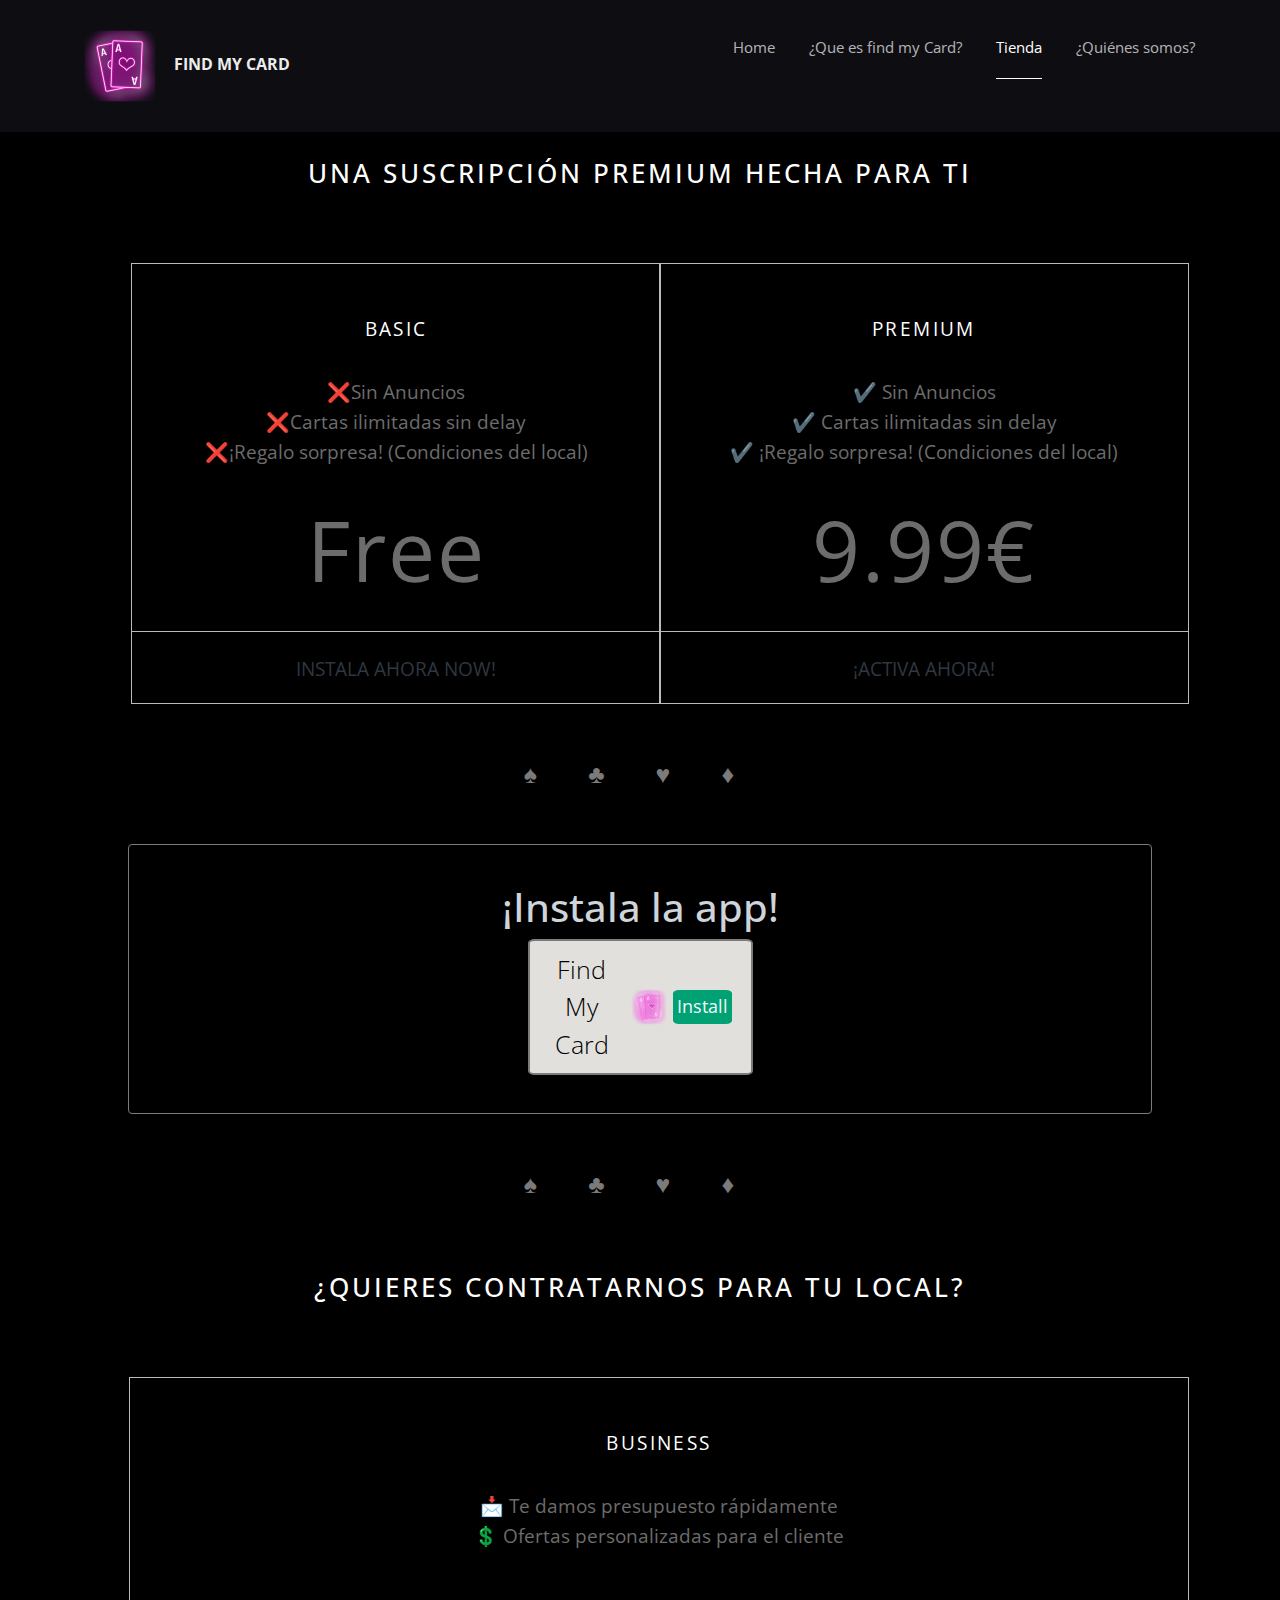
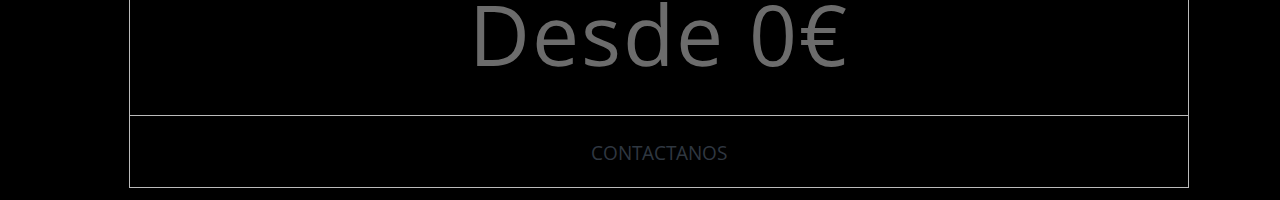
==== precio.html @ 6be1ff59 "second commit" ====
<!doctype html>
<html lang="en">
  <head>
    <!-- Required meta tags -->
    <meta charset="utf-8">
    <meta name="viewport" content="width=device-width, initial-scale=1, shrink-to-fit=no">
    
    <link href="https://fonts.googleapis.com/css?family=Open+Sans:300,400,700" rel="stylesheet">

    <link rel="stylesheet" href="fonts/icomoon/style.css">

    <link rel="stylesheet" href="css/owl.carousel.min.css">

    <!-- Bootstrap CSS -->
    <link rel="stylesheet" href="css/bootstrap.min.css">
    
    <!-- Style -->
    <link rel="stylesheet" href="css/style.css">
    <link rel="stylesheet" href="css/precio.css">   

    <title>Website Menu #2</title>
  </head>
  <body>
    <div class="site-mobile-menu site-navbar-target">
        <div class="site-mobile-menu-header">
          <div class="site-mobile-menu-close mt-3">
            <span class="icon-close2 js-menu-toggle"></span>
          </div>
        </div>
        <div class="site-mobile-menu-body"></div>
      </div>
      <header class="site-navbar site-navbar-target" role="banner">

        <div class="container">
          <div class="row">

            <div class="" style="padding: 0%;max-width: 41%; width: 40%;">
              <div class="site-logo">
                
                <a href="index.html" ><img src="images/logo.png" alt="Image" class="logo"></a>
                <p class="font-weight-bold Tit">FIND MY CARD</p>
              </div>
            </div>

            
              

              <span class="d-inline-block d-lg-none"><a href="#" class="text-primary site-menu-toggle js-menu-toggle py-5"><span class="icon-menu h3 text-white"></span></a></span>

              <nav class="site-navigation text-right ml-auto d-none d-lg-block" role="navigation">
                <ul class="site-menu main-menu js-clone-nav ml-auto ">
                  <li><a href="index.html" class="nav-link">Home</a></li>
                  <li><a href="index.html#desc" class="nav-link">¿Que es find my Card?</a></li>
                  <li class="active"><a href="#" class="nav-link">Tienda</a></li>
                  <li><a href="whoarewe.html" class="nav-link">¿Quiénes somos?</a></li>
                </ul>
              </nav>

            
          </div>
        </div>

      </header>
      
      <section class="purchase" id="buy-now">
        <h1 style="margin-top: 5%; color: #ffffff;">Una suscripción premium hecha para ti</h1>
        <div class="container">
            
                    <ul>
                      <li class="fondito">
                        <a href="https://play.google.com/store/apps/details?id=com.tinder&hl=es_PR&gl=US" >
                            <strong>Basic</strong>
                            <span class="purchase-description">❌Sin Anuncios</span> 
                            <span class="purchase-description">❌Cartas ilimitadas sin delay</span> 
                            <span class="purchase-description">❌¡Regalo sorpresa! (Condiciones del local)</span>
                            <big class="purchase-price">Free</big>
                            <span class="purchase-button">Instala ahora NOW! </span>
                        </a>
                    </li>
                      <li class="fondito">
                        <a href="">
                            <strong>Premium</strong>
                            <span class="purchase-description"> ✔️ Sin Anuncios</span> 
                            <span class="purchase-description">✔️ Cartas ilimitadas sin delay</span> 
                            <span class="purchase-description">✔️ ¡Regalo sorpresa! (Condiciones del local)</span>
                            <big class="purchase-price">9.99€</big>
                            <span class="purchase-button"> ¡Activa ahora!</span>
                        </a>
                    </li>          
                        </ul>
        </div>
    </section>
    <p class="centrarIcons">
      ♠  ♣  ♥  ♦ 
    </p>
    <div class="centrar card">
      <h1 class="titulos">¡Instala la app!</h1>
      <div class="androidlink">
        <p style="color: black;">
         Find My Card</p> 
         <img src="images/logo.png" class="logoandroid" alt="hola">
         <div class="installbutton">
            <a href="https://play.google.com/store/apps/details?id=com.tinder&hl=es_PR&gl=US">Install</a>
         </div>
    </div>
    </div>
    <p class="centrarIcons">
      ♠  ♣  ♥  ♦ 
    </p>

    <section class="purchase" id="local" style="padding-top: 0%;">
      <h1 style="margin-top: 5%; color: #ffffff;">¿Quieres contratarnos para tu local?</h1>
      <div class="container">
          
                  <ul>
                    <li class="fondito">
                      <a href="mailto:findmycard@gmail.com" >
                          <strong>Business</strong>
                          <span class="purchase-description">📩 Te damos presupuesto rápidamente</span> 
                          <span class="purchase-description">💲 Ofertas personalizadas para el cliente</span> 
                          <big class="purchase-price">Desde 0€</big>
                          <span class="purchase-button">Contactanos </span>
                      </a>
                  </li>      
                      </ul>
      </div>
  </section>
  

  
    
    

    <script src="js/jquery-3.3.1.min.js"></script>
    <script src="js/popper.min.js"></script>
    <script src="js/bootstrap.min.js"></script>
    <script src="js/jquery.sticky.js"></script>
    <script src="js/main.js"></script>
  </body>
</html>
---- fonts/icomoon/style.css ----
@font-face {
  font-family: 'icomoon';
  src:  url('fonts/icomoon.eot?10si43');
  src:  url('fonts/icomoon.eot?10si43#iefix') format('embedded-opentype'),
    url('fonts/icomoon.ttf?10si43') format('truetype'),
    url('fonts/icomoon.woff?10si43') format('woff'),
    url('fonts/icomoon.svg?10si43#icomoon') format('svg');
  font-weight: normal;
  font-style: normal;
}

[class^="icon-"], [class*=" icon-"] {
  /* use !important to prevent issues with browser extensions that change fonts */
  font-family: 'icomoon' !important;
  speak: none;
  font-style: normal;
  font-weight: normal;
  font-variant: normal;
  text-transform: none;
  line-height: 1;

  /* Better Font Rendering =========== */
  -webkit-font-smoothing: antialiased;
  -moz-osx-font-smoothing: grayscale;
}

.icon-asterisk:before {
  content: "\f069";
}
.icon-plus:before {
  content: "\f067";
}
.icon-question:before {
  content: "\f128";
}
.icon-minus:before {
  content: "\f068";
}
.icon-glass:before {
  content: "\f000";
}
.icon-music:before {
  content: "\f001";
}
.icon-search:before {
  content: "\f002";
}
.icon-envelope-o:before {
  content: "\f003";
}
.icon-heart:before {
  content: "\f004";
}
.icon-star:before {
  content: "\f005";
}
.icon-star-o:before {
  content: "\f006";
}
.icon-user:before {
  content: "\f007";
}
.icon-film:before {
  content: "\f008";
}
.icon-th-large:before {
  content: "\f009";
}
.icon-th:before {
  content: "\f00a";
}
.icon-th-list:before {
  content: "\f00b";
}
.icon-check:before {
  content: "\f00c";
}
.icon-close:before {
  content: "\f00d";
}
.icon-remove:before {
  content: "\f00d";
}
.icon-times:before {
  content: "\f00d";
}
.icon-search-plus:before {
  content: "\f00e";
}
.icon-search-minus:before {
  content: "\f010";
}
.icon-power-off:before {
  content: "\f011";
}
.icon-signal:before {
  content: "\f012";
}
.icon-cog:before {
  content: "\f013";
}
.icon-gear:before {
  content: "\f013";
}
.icon-trash-o:before {
  content: "\f014";
}
.icon-home:before {
  content: "\f015";
}
.icon-file-o:before {
  content: "\f016";
}
.icon-clock-o:before {
  content: "\f017";
}
.icon-road:before {
  content: "\f018";
}
.icon-download:before {
  content: "\f019";
}
.icon-arrow-circle-o-down:before {
  content: "\f01a";
}
.icon-arrow-circle-o-up:before {
  content: "\f01b";
}
.icon-inbox:before {
  content: "\f01c";
}
.icon-play-circle-o:before {
  content: "\f01d";
}
.icon-repeat:before {
  content: "\f01e";
}
.icon-rotate-right:before {
  content: "\f01e";
}
.icon-refresh:before {
  content: "\f021";
}
.icon-list-alt:before {
  content: "\f022";
}
.icon-lock:before {
  content: "\f023";
}
.icon-flag:before {
  content: "\f024";
}
.icon-headphones:before {
  content: "\f025";
}
.icon-volume-off:before {
  content: "\f026";
}
.icon-volume-down:before {
  content: "\f027";
}
.icon-volume-up:before {
  content: "\f028";
}
.icon-qrcode:before {
  content: "\f029";
}
.icon-barcode:before {
  content: "\f02a";
}
.icon-tag:before {
  content: "\f02b";
}
.icon-tags:before {
  content: "\f02c";
}
.icon-book:before {
  content: "\f02d";
}
.icon-bookmark:before {
  content: "\f02e";
}
.icon-print:before {
  content: "\f02f";
}
.icon-camera:before {
  content: "\f030";
}
.icon-font:before {
  content: "\f031";
}
.icon-bold:before {
  content: "\f032";
}
.icon-italic:before {
  content: "\f033";
}
.icon-text-height:before {
  content: "\f034";
}
.icon-text-width:before {
  content: "\f035";
}
.icon-align-left:before {
  content: "\f036";
}
.icon-align-center:before {
  content: "\f037";
}
.icon-align-right:before {
  content: "\f038";
}
.icon-align-justify:before {
  content: "\f039";
}
.icon-list:before {
  content: "\f03a";
}
.icon-dedent:before {
  content: "\f03b";
}
.icon-outdent:before {
  content: "\f03b";
}
.icon-indent:before {
  content: "\f03c";
}
.icon-video-camera:before {
  content: "\f03d";
}
.icon-image:before {
  content: "\f03e";
}
.icon-photo:before {
  content: "\f03e";
}
.icon-picture-o:before {
  content: "\f03e";
}
.icon-pencil:before {
  content: "\f040";
}
.icon-map-marker:before {
  content: "\f041";
}
.icon-adjust:before {
  content: "\f042";
}
.icon-tint:before {
  content: "\f043";
}
.icon-edit:before {
  content: "\f044";
}
.icon-pencil-square-o:before {
  content: "\f044";
}
.icon-share-square-o:before {
  content: "\f045";
}
.icon-check-square-o:before {
  content: "\f046";
}
.icon-arrows:before {
  content: "\f047";
}
.icon-step-backward:before {
  content: "\f048";
}
.icon-fast-backward:before {
  content: "\f049";
}
.icon-backward:before {
  content: "\f04a";
}
.icon-play:before {
  content: "\f04b";
}
.icon-pause:before {
  content: "\f04c";
}
.icon-stop:before {
  content: "\f04d";
}
.icon-forward:before {
  content: "\f04e";
}
.icon-fast-forward:before {
  content: "\f050";
}
.icon-step-forward:before {
  content: "\f051";
}
.icon-eject:before {
  content: "\f052";
}
.icon-chevron-left:before {
  content: "\f053";
}
.icon-chevron-right:before {
  content: "\f054";
}
.icon-plus-circle:before {
  content: "\f055";
}
.icon-minus-circle:before {
  content: "\f056";
}
.icon-times-circle:before {
  content: "\f057";
}
.icon-check-circle:before {
  content: "\f058";
}
.icon-question-circle:before {
  content: "\f059";
}
.icon-info-circle:before {
  content: "\f05a";
}
.icon-crosshairs:before {
  content: "\f05b";
}
.icon-times-circle-o:before {
  content: "\f05c";
}
.icon-check-circle-o:before {
  content: "\f05d";
}
.icon-ban:before {
  content: "\f05e";
}
.icon-arrow-left:before {
  content: "\f060";
}
.icon-arrow-right:before {
  content: "\f061";
}
.icon-arrow-up:before {
  content: "\f062";
}
.icon-arrow-down:before {
  content: "\f063";
}
.icon-mail-forward:before {
  content: "\f064";
}
.icon-share:before {
  content: "\f064";
}
.icon-expand:before {
  content: "\f065";
}
.icon-compress:before {
  content: "\f066";
}
.icon-exclamation-circle:before {
  content: "\f06a";
}
.icon-gift:before {
  content: "\f06b";
}
.icon-leaf:before {
  content: "\f06c";
}
.icon-fire:before {
  content: "\f06d";
}
.icon-eye:before {
  content: "\f06e";
}
.icon-eye-slash:before {
  content: "\f070";
}
.icon-exclamation-triangle:before {
  content: "\f071";
}
.icon-warning:before {
  content: "\f071";
}
.icon-plane:before {
  content: "\f072";
}
.icon-calendar:before {
  content: "\f073";
}
.icon-random:before {
  content: "\f074";
}
.icon-comment:before {
  content: "\f075";
}
.icon-magnet:before {
  content: "\f076";
}
.icon-chevron-up:before {
  content: "\f077";
}
.icon-chevron-down:before {
  content: "\f078";
}
.icon-retweet:before {
  content: "\f079";
}
.icon-shopping-cart:before {
  content: "\f07a";
}
.icon-folder:before {
  content: "\f07b";
}
.icon-folder-open:before {
  content: "\f07c";
}
.icon-arrows-v:before {
  content: "\f07d";
}
.icon-arrows-h:before {
  content: "\f07e";
}
.icon-bar-chart:before {
  content: "\f080";
}
.icon-bar-chart-o:before {
  content: "\f080";
}
.icon-twitter-square:before {
  content: "\f081";
}
.icon-facebook-square:before {
  content: "\f082";
}
.icon-camera-retro:before {
  content: "\f083";
}
.icon-key:before {
  content: "\f084";
}
.icon-cogs:before {
  content: "\f085";
}
.icon-gears:before {
  content: "\f085";
}
.icon-comments:before {
  content: "\f086";
}
.icon-thumbs-o-up:before {
  content: "\f087";
}
.icon-thumbs-o-down:before {
  content: "\f088";
}
.icon-star-half:before {
  content: "\f089";
}
.icon-heart-o:before {
  content: "\f08a";
}
.icon-sign-out:before {
  content: "\f08b";
}
.icon-linkedin-square:before {
  content: "\f08c";
}
.icon-thumb-tack:before {
  content: "\f08d";
}
.icon-external-link:before {
  content: "\f08e";
}
.icon-sign-in:before {
  content: "\f090";
}
.icon-trophy:before {
  content: "\f091";
}
.icon-github-square:before {
  content: "\f092";
}
.icon-upload:before {
  content: "\f093";
}
.icon-lemon-o:before {
  content: "\f094";
}
.icon-phone:before {
  content: "\f095";
}
.icon-square-o:before {
  content: "\f096";
}
.icon-bookmark-o:before {
  content: "\f097";
}
.icon-phone-square:before {
  content: "\f098";
}
.icon-twitter:before {
  content: "\f099";
}
.icon-facebook:before {
  content: "\f09a";
}
.icon-facebook-f:before {
  content: "\f09a";
}
.icon-github:before {
  content: "\f09b";
}
.icon-unlock:before {
  content: "\f09c";
}
.icon-credit-card:before {
  content: "\f09d";
}
.icon-feed:before {
  content: "\f09e";
}
.icon-rss:before {
  content: "\f09e";
}
.icon-hdd-o:before {
  content: "\f0a0";
}
.icon-bullhorn:before {
  content: "\f0a1";
}
.icon-bell-o:before {
  content: "\f0a2";
}
.icon-certificate:before {
  content: "\f0a3";
}
.icon-hand-o-right:before {
  content: "\f0a4";
}
.icon-hand-o-left:before {
  content: "\f0a5";
}
.icon-hand-o-up:before {
  content: "\f0a6";
}
.icon-hand-o-down:before {
  content: "\f0a7";
}
.icon-arrow-circle-left:before {
  content: "\f0a8";
}
.icon-arrow-circle-right:before {
  content: "\f0a9";
}
.icon-arrow-circle-up:before {
  content: "\f0aa";
}
.icon-arrow-circle-down:before {
  content: "\f0ab";
}
.icon-globe:before {
  content: "\f0ac";
}
.icon-wrench:before {
  content: "\f0ad";
}
.icon-tasks:before {
  content: "\f0ae";
}
.icon-filter:before {
  content: "\f0b0";
}
.icon-briefcase:before {
  content: "\f0b1";
}
.icon-arrows-alt:before {
  content: "\f0b2";
}
.icon-group:before {
  content: "\f0c0";
}
.icon-users:before {
  content: "\f0c0";
}
.icon-chain:before {
  content: "\f0c1";
}
.icon-link:before {
  content: "\f0c1";
}
.icon-cloud:before {
  content: "\f0c2";
}
.icon-flask:before {
  content: "\f0c3";
}
.icon-cut:before {
  content: "\f0c4";
}
.icon-scissors:before {
  content: "\f0c4";
}
.icon-copy:before {
  content: "\f0c5";
}
.icon-files-o:before {
  content: "\f0c5";
}
.icon-paperclip:before {
  content: "\f0c6";
}
.icon-floppy-o:before {
  content: "\f0c7";
}
.icon-save:before {
  content: "\f0c7";
}
.icon-square:before {
  content: "\f0c8";
}
.icon-bars:before {
  content: "\f0c9";
}
.icon-navicon:before {
  content: "\f0c9";
}
.icon-reorder:before {
  content: "\f0c9";
}
.icon-list-ul:before {
  content: "\f0ca";
}
.icon-list-ol:before {
  content: "\f0cb";
}
.icon-strikethrough:before {
  content: "\f0cc";
}
.icon-underline:before {
  content: "\f0cd";
}
.icon-table:before {
  content: "\f0ce";
}
.icon-magic:before {
  content: "\f0d0";
}
.icon-truck:before {
  content: "\f0d1";
}
.icon-pinterest:before {
  content: "\f0d2";
}
.icon-pinterest-square:before {
  content: "\f0d3";
}
.icon-google-plus-square:before {
  content: "\f0d4";
}
.icon-google-plus:before {
  content: "\f0d5";
}
.icon-money:before {
  content: "\f0d6";
}
.icon-caret-down:before {
  content: "\f0d7";
}
.icon-caret-up:before {
  content: "\f0d8";
}
.icon-caret-left:before {
  content: "\f0d9";
}
.icon-caret-right:before {
  content: "\f0da";
}
.icon-columns:before {
  content: "\f0db";
}
.icon-sort:before {
  content: "\f0dc";
}
.icon-unsorted:before {
  content: "\f0dc";
}
.icon-sort-desc:before {
  content: "\f0dd";
}
.icon-sort-down:before {
  content: "\f0dd";
}
.icon-sort-asc:before {
  content: "\f0de";
}
.icon-sort-up:before {
  content: "\f0de";
}
.icon-envelope:before {
  content: "\f0e0";
}
.icon-linkedin:before {
  content: "\f0e1";
}
.icon-rotate-left:before {
  content: "\f0e2";
}
.icon-undo:before {
  content: "\f0e2";
}
.icon-gavel:before {
  content: "\f0e3";
}
.icon-legal:before {
  content: "\f0e3";
}
.icon-dashboard:before {
  content: "\f0e4";
}
.icon-tachometer:before {
  content: "\f0e4";
}
.icon-comment-o:before {
  content: "\f0e5";
}
.icon-comments-o:before {
  content: "\f0e6";
}
.icon-bolt:before {
  content: "\f0e7";
}
.icon-flash:before {
  content: "\f0e7";
}
.icon-sitemap:before {
  content: "\f0e8";
}
.icon-umbrella:before {
  content: "\f0e9";
}
.icon-clipboard:before {
  content: "\f0ea";
}
.icon-paste:before {
  content: "\f0ea";
}
.icon-lightbulb-o:before {
  content: "\f0eb";
}
.icon-exchange:before {
  content: "\f0ec";
}
.icon-cloud-download:before {
  content: "\f0ed";
}
.icon-cloud-upload:before {
  content: "\f0ee";
}
.icon-user-md:before {
  content: "\f0f0";
}
.icon-stethoscope:before {
  content: "\f0f1";
}
.icon-suitcase:before {
  content: "\f0f2";
}
.icon-bell:before {
  content: "\f0f3";
}
.icon-coffee:before {
  content: "\f0f4";
}
.icon-cutlery:before {
  content: "\f0f5";
}
.icon-file-text-o:before {
  content: "\f0f6";
}
.icon-building-o:before {
  content: "\f0f7";
}
.icon-hospital-o:before {
  content: "\f0f8";
}
.icon-ambulance:before {
  content: "\f0f9";
}
.icon-medkit:before {
  content: "\f0fa";
}
.icon-fighter-jet:before {
  content: "\f0fb";
}
.icon-beer:before {
  content: "\f0fc";
}
.icon-h-square:before {
  content: "\f0fd";
}
.icon-plus-square:before {
  content: "\f0fe";
}
.icon-angle-double-left:before {
  content: "\f100";
}
.icon-angle-double-right:before {
  content: "\f101";
}
.icon-angle-double-up:before {
  content: "\f102";
}
.icon-angle-double-down:before {
  content: "\f103";
}
.icon-angle-left:before {
  content: "\f104";
}
.icon-angle-right:before {
  content: "\f105";
}
.icon-angle-up:before {
  content: "\f106";
}
.icon-angle-down:before {
  content: "\f107";
}
.icon-desktop:before {
  content: "\f108";
}
.icon-laptop:before {
  content: "\f109";
}
.icon-tablet:before {
  content: "\f10a";
}
.icon-mobile:before {
  content: "\f10b";
}
.icon-mobile-phone:before {
  content: "\f10b";
}
.icon-circle-o:before {
  content: "\f10c";
}
.icon-quote-left:before {
  content: "\f10d";
}
.icon-quote-right:before {
  content: "\f10e";
}
.icon-spinner:before {
  content: "\f110";
}
.icon-circle:before {
  content: "\f111";
}
.icon-mail-reply:before {
  content: "\f112";
}
.icon-reply:before {
  content: "\f112";
}
.icon-github-alt:before {
  content: "\f113";
}
.icon-folder-o:before {
  content: "\f114";
}
.icon-folder-open-o:before {
  content: "\f115";
}
.icon-smile-o:before {
  content: "\f118";
}
.icon-frown-o:before {
  content: "\f119";
}
.icon-meh-o:before {
  content: "\f11a";
}
.icon-gamepad:before {
  content: "\f11b";
}
.icon-keyboard-o:before {
  content: "\f11c";
}
.icon-flag-o:before {
  content: "\f11d";
}
.icon-flag-checkered:before {
  content: "\f11e";
}
.icon-terminal:before {
  content: "\f120";
}
.icon-code:before {
  content: "\f121";
}
.icon-mail-reply-all:before {
  content: "\f122";
}
.icon-reply-all:before {
  content: "\f122";
}
.icon-star-half-empty:before {
  content: "\f123";
}
.icon-star-half-full:before {
  content: "\f123";
}
.icon-star-half-o:before {
  content: "\f123";
}
.icon-location-arrow:before {
  content: "\f124";
}
.icon-crop:before {
  content: "\f125";
}
.icon-code-fork:before {
  content: "\f126";
}
.icon-chain-broken:before {
  content: "\f127";
}
.icon-unlink:before {
  content: "\f127";
}
.icon-info:before {
  content: "\f129";
}
.icon-exclamation:before {
  content: "\f12a";
}
.icon-superscript:before {
  content: "\f12b";
}
.icon-subscript:before {
  content: "\f12c";
}
.icon-eraser:before {
  content: "\f12d";
}
.icon-puzzle-piece:before {
  content: "\f12e";
}
.icon-microphone:before {
  content: "\f130";
}
.icon-microphone-slash:before {
  content: "\f131";
}
.icon-shield:before {
  content: "\f132";
}
.icon-calendar-o:before {
  content: "\f133";
}
.icon-fire-extinguisher:before {
  content: "\f134";
}
.icon-rocket:before {
  content: "\f135";
}
.icon-maxcdn:before {
  content: "\f136";
}
.icon-chevron-circle-left:before {
  content: "\f137";
}
.icon-chevron-circle-right:before {
  content: "\f138";
}
.icon-chevron-circle-up:before {
  content: "\f139";
}
.icon-chevron-circle-down:before {
  content: "\f13a";
}
.icon-html5:before {
  content: "\f13b";
}
.icon-css3:before {
  content: "\f13c";
}
.icon-anchor:before {
  content: "\f13d";
}
.icon-unlock-alt:before {
  content: "\f13e";
}
.icon-bullseye:before {
  content: "\f140";
}
.icon-ellipsis-h:before {
  content: "\f141";
}
.icon-ellipsis-v:before {
  content: "\f142";
}
.icon-rss-square:before {
  content: "\f143";
}
.icon-play-circle:before {
  content: "\f144";
}
.icon-ticket:before {
  content: "\f145";
}
.icon-minus-square:before {
  content: "\f146";
}
.icon-minus-square-o:before {
  content: "\f147";
}
.icon-level-up:before {
  content: "\f148";
}
.icon-level-down:before {
  content: "\f149";
}
.icon-check-square:before {
  content: "\f14a";
}
.icon-pencil-square:before {
  content: "\f14b";
}
.icon-external-link-square:before {
  content: "\f14c";
}
.icon-share-square:before {
  content: "\f14d";
}
.icon-compass:before {
  content: "\f14e";
}
.icon-caret-square-o-down:before {
  content: "\f150";
}
.icon-toggle-down:before {
  content: "\f150";
}
.icon-caret-square-o-up:before {
  content: "\f151";
}
.icon-toggle-up:before {
  content: "\f151";
}
.icon-caret-square-o-right:before {
  content: "\f152";
}
.icon-toggle-right:before {
  content: "\f152";
}
.icon-eur:before {
  content: "\f153";
}
.icon-euro:before {
  content: "\f153";
}
.icon-gbp:before {
  content: "\f154";
}
.icon-dollar:before {
  content: "\f155";
}
.icon-usd:before {
  content: "\f155";
}
.icon-inr:before {
  content: "\f156";
}
.icon-rupee:before {
  content: "\f156";
}
.icon-cny:before {
  content: "\f157";
}
.icon-jpy:before {
  content: "\f157";
}
.icon-rmb:before {
  content: "\f157";
}
.icon-yen:before {
  content: "\f157";
}
.icon-rouble:before {
  content: "\f158";
}
.icon-rub:before {
  content: "\f158";
}
.icon-ruble:before {
  content: "\f158";
}
.icon-krw:before {
  content: "\f159";
}
.icon-won:before {
  content: "\f159";
}
.icon-bitcoin:before {
  content: "\f15a";
}
.icon-btc:before {
  content: "\f15a";
}
.icon-file:before {
  content: "\f15b";
}
.icon-file-text:before {
  content: "\f15c";
}
.icon-sort-alpha-asc:before {
  content: "\f15d";
}
.icon-sort-alpha-desc:before {
  content: "\f15e";
}
.icon-sort-amount-asc:before {
  content: "\f160";
}
.icon-sort-amount-desc:before {
  content: "\f161";
}
.icon-sort-numeric-asc:before {
  content: "\f162";
}
.icon-sort-numeric-desc:before {
  content: "\f163";
}
.icon-thumbs-up:before {
  content: "\f164";
}
.icon-thumbs-down:before {
  content: "\f165";
}
.icon-youtube-square:before {
  content: "\f166";
}
.icon-youtube:before {
  content: "\f167";
}
.icon-xing:before {
  content: "\f168";
}
.icon-xing-square:before {
  content: "\f169";
}
.icon-youtube-play:before {
  content: "\f16a";
}
.icon-dropbox:before {
  content: "\f16b";
}
.icon-stack-overflow:before {
  content: "\f16c";
}
.icon-instagram:before {
  content: "\f16d";
}
.icon-flickr:before {
  content: "\f16e";
}
.icon-adn:before {
  content: "\f170";
}
.icon-bitbucket:before {
  content: "\f171";
}
.icon-bitbucket-square:before {
  content: "\f172";
}
.icon-tumblr:before {
  content: "\f173";
}
.icon-tumblr-square:before {
  content: "\f174";
}
.icon-long-arrow-down:before {
  content: "\f175";
}
.icon-long-arrow-up:before {
  content: "\f176";
}
.icon-long-arrow-left:before {
  content: "\f177";
}
.icon-long-arrow-right:before {
  content: "\f178";
}
.icon-apple:before {
  content: "\f179";
}
.icon-windows:before {
  content: "\f17a";
}
.icon-android:before {
  content: "\f17b";
}
.icon-linux:before {
  content: "\f17c";
}
.icon-dribbble:before {
  content: "\f17d";
}
.icon-skype:before {
  content: "\f17e";
}
.icon-foursquare:before {
  content: "\f180";
}
.icon-trello:before {
  content: "\f181";
}
.icon-female:before {
  content: "\f182";
}
.icon-male:before {
  content: "\f183";
}
.icon-gittip:before {
  content: "\f184";
}
.icon-gratipay:before {
  content: "\f184";
}
.icon-sun-o:before {
  content: "\f185";
}
.icon-moon-o:before {
  content: "\f186";
}
.icon-archive:before {
  content: "\f187";
}
.icon-bug:before {
  content: "\f188";
}
.icon-vk:before {
  content: "\f189";
}
.icon-weibo:before {
  content: "\f18a";
}
.icon-renren:before {
  content: "\f18b";
}
.icon-pagelines:before {
  content: "\f18c";
}
.icon-stack-exchange:before {
  content: "\f18d";
}
.icon-arrow-circle-o-right:before {
  content: "\f18e";
}
.icon-arrow-circle-o-left:before {
  content: "\f190";
}
.icon-caret-square-o-left:before {
  content: "\f191";
}
.icon-toggle-left:before {
  content: "\f191";
}
.icon-dot-circle-o:before {
  content: "\f192";
}
.icon-wheelchair:before {
  content: "\f193";
}
.icon-vimeo-square:before {
  content: "\f194";
}
.icon-try:before {
  content: "\f195";
}
.icon-turkish-lira:before {
  content: "\f195";
}
.icon-plus-square-o:before {
  content: "\f196";
}
.icon-space-shuttle:before {
  content: "\f197";
}
.icon-slack:before {
  content: "\f198";
}
.icon-envelope-square:before {
  content: "\f199";
}
.icon-wordpress:before {
  content: "\f19a";
}
.icon-openid:before {
  content: "\f19b";
}
.icon-bank:before {
  content: "\f19c";
}
.icon-institution:before {
  content: "\f19c";
}
.icon-university:before {
  content: "\f19c";
}
.icon-graduation-cap:before {
  content: "\f19d";
}
.icon-mortar-board:before {
  content: "\f19d";
}
.icon-yahoo:before {
  content: "\f19e";
}
.icon-google:before {
  content: "\f1a0";
}
.icon-reddit:before {
  content: "\f1a1";
}
.icon-reddit-square:before {
  content: "\f1a2";
}
.icon-stumbleupon-circle:before {
  content: "\f1a3";
}
.icon-stumbleupon:before {
  content: "\f1a4";
}
.icon-delicious:before {
  content: "\f1a5";
}
.icon-digg:before {
  content: "\f1a6";
}
.icon-pied-piper-pp:before {
  content: "\f1a7";
}
.icon-pied-piper-alt:before {
  content: "\f1a8";
}
.icon-drupal:before {
  content: "\f1a9";
}
.icon-joomla:before {
  content: "\f1aa";
}
.icon-language:before {
  content: "\f1ab";
}
.icon-fax:before {
  content: "\f1ac";
}
.icon-building:before {
  content: "\f1ad";
}
.icon-child:before {
  content: "\f1ae";
}
.icon-paw:before {
  content: "\f1b0";
}
.icon-spoon:before {
  content: "\f1b1";
}
.icon-cube:before {
  content: "\f1b2";
}
.icon-cubes:before {
  content: "\f1b3";
}
.icon-behance:before {
  content: "\f1b4";
}
.icon-behance-square:before {
  content: "\f1b5";
}
.icon-steam:before {
  content: "\f1b6";
}
.icon-steam-square:before {
  content: "\f1b7";
}
.icon-recycle:before {
  content: "\f1b8";
}
.icon-automobile:before {
  content: "\f1b9";
}
.icon-car:before {
  content: "\f1b9";
}
.icon-cab:before {
  content: "\f1ba";
}
.icon-taxi:before {
  content: "\f1ba";
}
.icon-tree:before {
  content: "\f1bb";
}
.icon-spotify:before {
  content: "\f1bc";
}
.icon-deviantart:before {
  content: "\f1bd";
}
.icon-soundcloud:before {
  content: "\f1be";
}
.icon-database:before {
  content: "\f1c0";
}
.icon-file-pdf-o:before {
  content: "\f1c1";
}
.icon-file-word-o:before {
  content: "\f1c2";
}
.icon-file-excel-o:before {
  content: "\f1c3";
}
.icon-file-powerpoint-o:before {
  content: "\f1c4";
}
.icon-file-image-o:before {
  content: "\f1c5";
}
.icon-file-photo-o:before {
  content: "\f1c5";
}
.icon-file-picture-o:before {
  content: "\f1c5";
}
.icon-file-archive-o:before {
  content: "\f1c6";
}
.icon-file-zip-o:before {
  content: "\f1c6";
}
.icon-file-audio-o:before {
  content: "\f1c7";
}
.icon-file-sound-o:before {
  content: "\f1c7";
}
.icon-file-movie-o:before {
  content: "\f1c8";
}
.icon-file-video-o:before {
  content: "\f1c8";
}
.icon-file-code-o:before {
  content: "\f1c9";
}
.icon-vine:before {
  content: "\f1ca";
}
.icon-codepen:before {
  content: "\f1cb";
}
.icon-jsfiddle:before {
  content: "\f1cc";
}
.icon-life-bouy:before {
  content: "\f1cd";
}
.icon-life-buoy:before {
  content: "\f1cd";
}
.icon-life-ring:before {
  content: "\f1cd";
}
.icon-life-saver:before {
  content: "\f1cd";
}
.icon-support:before {
  content: "\f1cd";
}
.icon-circle-o-notch:before {
  content: "\f1ce";
}
.icon-ra:before {
  content: "\f1d0";
}
.icon-rebel:before {
  content: "\f1d0";
}
.icon-resistance:before {
  content: "\f1d0";
}
.icon-empire:before {
  content: "\f1d1";
}
.icon-ge:before {
  content: "\f1d1";
}
.icon-git-square:before {
  content: "\f1d2";
}
.icon-git:before {
  content: "\f1d3";
}
.icon-hacker-news:before {
  content: "\f1d4";
}
.icon-y-combinator-square:before {
  content: "\f1d4";
}
.icon-yc-square:before {
  content: "\f1d4";
}
.icon-tencent-weibo:before {
  content: "\f1d5";
}
.icon-qq:before {
  content: "\f1d6";
}
.icon-wechat:before {
  content: "\f1d7";
}
.icon-weixin:before {
  content: "\f1d7";
}
.icon-paper-plane:before {
  content: "\f1d8";
}
.icon-send:before {
  content: "\f1d8";
}
.icon-paper-plane-o:before {
  content: "\f1d9";
}
.icon-send-o:before {
  content: "\f1d9";
}
.icon-history:before {
  content: "\f1da";
}
.icon-circle-thin:before {
  content: "\f1db";
}
.icon-header:before {
  content: "\f1dc";
}
.icon-paragraph:before {
  content: "\f1dd";
}
.icon-sliders:before {
  content: "\f1de";
}
.icon-share-alt:before {
  content: "\f1e0";
}
.icon-share-alt-square:before {
  content: "\f1e1";
}
.icon-bomb:before {
  content: "\f1e2";
}
.icon-futbol-o:before {
  content: "\f1e3";
}
.icon-soccer-ball-o:before {
  content: "\f1e3";
}
.icon-tty:before {
  content: "\f1e4";
}
.icon-binoculars:before {
  content: "\f1e5";
}
.icon-plug:before {
  content: "\f1e6";
}
.icon-slideshare:before {
  content: "\f1e7";
}
.icon-twitch:before {
  content: "\f1e8";
}
.icon-yelp:before {
  content: "\f1e9";
}
.icon-newspaper-o:before {
  content: "\f1ea";
}
.icon-wifi:before {
  content: "\f1eb";
}
.icon-calculator:before {
  content: "\f1ec";
}
.icon-paypal:before {
  content: "\f1ed";
}
.icon-google-wallet:before {
  content: "\f1ee";
}
.icon-cc-visa:before {
  content: "\f1f0";
}
.icon-cc-mastercard:before {
  content: "\f1f1";
}
.icon-cc-discover:before {
  content: "\f1f2";
}
.icon-cc-amex:before {
  content: "\f1f3";
}
.icon-cc-paypal:before {
  content: "\f1f4";
}
.icon-cc-stripe:before {
  content: "\f1f5";
}
.icon-bell-slash:before {
  content: "\f1f6";
}
.icon-bell-slash-o:before {
  content: "\f1f7";
}
.icon-trash:before {
  content: "\f1f8";
}
.icon-copyright:before {
  content: "\f1f9";
}
.icon-at:before {
  content: "\f1fa";
}
.icon-eyedropper:before {
  content: "\f1fb";
}
.icon-paint-brush:before {
  content: "\f1fc";
}
.icon-birthday-cake:before {
  content: "\f1fd";
}
.icon-area-chart:before {
  content: "\f1fe";
}
.icon-pie-chart:before {
  content: "\f200";
}
.icon-line-chart:before {
  content: "\f201";
}
.icon-lastfm:before {
  content: "\f202";
}
.icon-lastfm-square:before {
  content: "\f203";
}
.icon-toggle-off:before {
  content: "\f204";
}
.icon-toggle-on:before {
  content: "\f205";
}
.icon-bicycle:before {
  content: "\f206";
}
.icon-bus:before {
  content: "\f207";
}
.icon-ioxhost:before {
  content: "\f208";
}
.icon-angellist:before {
  content: "\f209";
}
.icon-cc:before {
  content: "\f20a";
}
.icon-ils:before {
  content: "\f20b";
}
.icon-shekel:before {
  content: "\f20b";
}
.icon-sheqel:before {
  content: "\f20b";
}
.icon-meanpath:before {
  content: "\f20c";
}
.icon-buysellads:before {
  content: "\f20d";
}
.icon-connectdevelop:before {
  content: "\f20e";
}
.icon-dashcube:before {
  content: "\f210";
}
.icon-forumbee:before {
  content: "\f211";
}
.icon-leanpub:before {
  content: "\f212";
}
.icon-sellsy:before {
  content: "\f213";
}
.icon-shirtsinbulk:before {
  content: "\f214";
}
.icon-simplybuilt:before {
  content: "\f215";
}
.icon-skyatlas:before {
  content: "\f216";
}
.icon-cart-plus:before {
  content: "\f217";
}
.icon-cart-arrow-down:before {
  content: "\f218";
}
.icon-diamond:before {
  content: "\f219";
}
.icon-ship:before {
  content: "\f21a";
}
.icon-user-secret:before {
  content: "\f21b";
}
.icon-motorcycle:before {
  content: "\f21c";
}
.icon-street-view:before {
  content: "\f21d";
}
.icon-heartbeat:before {
  content: "\f21e";
}
.icon-venus:before {
  content: "\f221";
}
.icon-mars:before {
  content: "\f222";
}
.icon-mercury:before {
  content: "\f223";
}
.icon-intersex:before {
  content: "\f224";
}
.icon-transgender:before {
  content: "\f224";
}
.icon-transgender-alt:before {
  content: "\f225";
}
.icon-venus-double:before {
  content: "\f226";
}
.icon-mars-double:before {
  content: "\f227";
}
.icon-venus-mars:before {
  content: "\f228";
}
.icon-mars-stroke:before {
  content: "\f229";
}
.icon-mars-stroke-v:before {
  content: "\f22a";
}
.icon-mars-stroke-h:before {
  content: "\f22b";
}
.icon-neuter:before {
  content: "\f22c";
}
.icon-genderless:before {
  content: "\f22d";
}
.icon-facebook-official:before {
  content: "\f230";
}
.icon-pinterest-p:before {
  content: "\f231";
}
.icon-whatsapp:before {
  content: "\f232";
}
.icon-server:before {
  content: "\f233";
}
.icon-user-plus:before {
  content: "\f234";
}
.icon-user-times:before {
  content: "\f235";
}
.icon-bed:before {
  content: "\f236";
}
.icon-hotel:before {
  content: "\f236";
}
.icon-viacoin:before {
  content: "\f237";
}
.icon-train:before {
  content: "\f238";
}
.icon-subway:before {
  content: "\f239";
}
.icon-medium:before {
  content: "\f23a";
}
.icon-y-combinator:before {
  content: "\f23b";
}
.icon-yc:before {
  content: "\f23b";
}
.icon-optin-monster:before {
  content: "\f23c";
}
.icon-opencart:before {
  content: "\f23d";
}
.icon-expeditedssl:before {
  content: "\f23e";
}
.icon-battery:before {
  content: "\f240";
}
.icon-battery-4:before {
  content: "\f240";
}
.icon-battery-full:before {
  content: "\f240";
}
.icon-battery-3:before {
  content: "\f241";
}
.icon-battery-three-quarters:before {
  content: "\f241";
}
.icon-battery-2:before {
  content: "\f242";
}
.icon-battery-half:before {
  content: "\f242";
}
.icon-battery-1:before {
  content: "\f243";
}
.icon-battery-quarter:before {
  content: "\f243";
}
.icon-battery-0:before {
  content: "\f244";
}
.icon-battery-empty:before {
  content: "\f244";
}
.icon-mouse-pointer:before {
  content: "\f245";
}
.icon-i-cursor:before {
  content: "\f246";
}
.icon-object-group:before {
  content: "\f247";
}
.icon-object-ungroup:before {
  content: "\f248";
}
.icon-sticky-note:before {
  content: "\f249";
}
.icon-sticky-note-o:before {
  content: "\f24a";
}
.icon-cc-jcb:before {
  content: "\f24b";
}
.icon-cc-diners-club:before {
  content: "\f24c";
}
.icon-clone:before {
  content: "\f24d";
}
.icon-balance-scale:before {
  content: "\f24e";
}
.icon-hourglass-o:before {
  content: "\f250";
}
.icon-hourglass-1:before {
  content: "\f251";
}
.icon-hourglass-start:before {
  content: "\f251";
}
.icon-hourglass-2:before {
  content: "\f252";
}
.icon-hourglass-half:before {
  content: "\f252";
}
.icon-hourglass-3:before {
  content: "\f253";
}
.icon-hourglass-end:before {
  content: "\f253";
}
.icon-hourglass:before {
  content: "\f254";
}
.icon-hand-grab-o:before {
  content: "\f255";
}
.icon-hand-rock-o:before {
  content: "\f255";
}
.icon-hand-paper-o:before {
  content: "\f256";
}
.icon-hand-stop-o:before {
  content: "\f256";
}
.icon-hand-scissors-o:before {
  content: "\f257";
}
.icon-hand-lizard-o:before {
  content: "\f258";
}
.icon-hand-spock-o:before {
  content: "\f259";
}
.icon-hand-pointer-o:before {
  content: "\f25a";
}
.icon-hand-peace-o:before {
  content: "\f25b";
}
.icon-trademark:before {
  content: "\f25c";
}
.icon-registered:before {
  content: "\f25d";
}
.icon-creative-commons:before {
  content: "\f25e";
}
.icon-gg:before {
  content: "\f260";
}
.icon-gg-circle:before {
  content: "\f261";
}
.icon-tripadvisor:before {
  content: "\f262";
}
.icon-odnoklassniki:before {
  content: "\f263";
}
.icon-odnoklassniki-square:before {
  content: "\f264";
}
.icon-get-pocket:before {
  content: "\f265";
}
.icon-wikipedia-w:before {
  content: "\f266";
}
.icon-safari:before {
  content: "\f267";
}
.icon-chrome:before {
  content: "\f268";
}
.icon-firefox:before {
  content: "\f269";
}
.icon-opera:before {
  content: "\f26a";
}
.icon-internet-explorer:before {
  content: "\f26b";
}
.icon-television:before {
  content: "\f26c";
}
.icon-tv:before {
  content: "\f26c";
}
.icon-contao:before {
  content: "\f26d";
}
.icon-500px:before {
  content: "\f26e";
}
.icon-amazon:before {
  content: "\f270";
}
.icon-calendar-plus-o:before {
  content: "\f271";
}
.icon-calendar-minus-o:before {
  content: "\f272";
}
.icon-calendar-times-o:before {
  content: "\f273";
}
.icon-calendar-check-o:before {
  content: "\f274";
}
.icon-industry:before {
  content: "\f275";
}
.icon-map-pin:before {
  content: "\f276";
}
.icon-map-signs:before {
  content: "\f277";
}
.icon-map-o:before {
  content: "\f278";
}
.icon-map:before {
  content: "\f279";
}
.icon-commenting:before {
  content: "\f27a";
}
.icon-commenting-o:before {
  content: "\f27b";
}
.icon-houzz:before {
  content: "\f27c";
}
.icon-vimeo:before {
  content: "\f27d";
}
.icon-black-tie:before {
  content: "\f27e";
}
.icon-fonticons:before {
  content: "\f280";
}
.icon-reddit-alien:before {
  content: "\f281";
}
.icon-edge:before {
  content: "\f282";
}
.icon-credit-card-alt:before {
  content: "\f283";
}
.icon-codiepie:before {
  content: "\f284";
}
.icon-modx:before {
  content: "\f285";
}
.icon-fort-awesome:before {
  content: "\f286";
}
.icon-usb:before {
  content: "\f287";
}
.icon-product-hunt:before {
  content: "\f288";
}
.icon-mixcloud:before {
  content: "\f289";
}
.icon-scribd:before {
  content: "\f28a";
}
.icon-pause-circle:before {
  content: "\f28b";
}
.icon-pause-circle-o:before {
  content: "\f28c";
}
.icon-stop-circle:before {
  content: "\f28d";
}
.icon-stop-circle-o:before {
  content: "\f28e";
}
.icon-shopping-bag:before {
  content: "\f290";
}
.icon-shopping-basket:before {
  content: "\f291";
}
.icon-hashtag:before {
  content: "\f292";
}
.icon-bluetooth:before {
  content: "\f293";
}
.icon-bluetooth-b:before {
  content: "\f294";
}
.icon-percent:before {
  content: "\f295";
}
.icon-gitlab:before {
  content: "\f296";
}
.icon-wpbeginner:before {
  content: "\f297";
}
.icon-wpforms:before {
  content: "\f298";
}
.icon-envira:before {
  content: "\f299";
}
.icon-universal-access:before {
  content: "\f29a";
}
.icon-wheelchair-alt:before {
  content: "\f29b";
}
.icon-question-circle-o:before {
  content: "\f29c";
}
.icon-blind:before {
  content: "\f29d";
}
.icon-audio-description:before {
  content: "\f29e";
}
.icon-volume-control-phone:before {
  content: "\f2a0";
}
.icon-braille:before {
  content: "\f2a1";
}
.icon-assistive-listening-systems:before {
  content: "\f2a2";
}
.icon-american-sign-language-interpreting:before {
  content: "\f2a3";
}
.icon-asl-interpreting:before {
  content: "\f2a3";
}
.icon-deaf:before {
  content: "\f2a4";
}
.icon-deafness:before {
  content: "\f2a4";
}
.icon-hard-of-hearing:before {
  content: "\f2a4";
}
.icon-glide:before {
  content: "\f2a5";
}
.icon-glide-g:before {
  content: "\f2a6";
}
.icon-sign-language:before {
  content: "\f2a7";
}
.icon-signing:before {
  content: "\f2a7";
}
.icon-low-vision:before {
  content: "\f2a8";
}
.icon-viadeo:before {
  content: "\f2a9";
}
.icon-viadeo-square:before {
  content: "\f2aa";
}
.icon-snapchat:before {
  content: "\f2ab";
}
.icon-snapchat-ghost:before {
  content: "\f2ac";
}
.icon-snapchat-square:before {
  content: "\f2ad";
}
.icon-pied-piper:before {
  content: "\f2ae";
}
.icon-first-order:before {
  content: "\f2b0";
}
.icon-yoast:before {
  content: "\f2b1";
}
.icon-themeisle:before {
  content: "\f2b2";
}
.icon-google-plus-circle:before {
  content: "\f2b3";
}
.icon-google-plus-official:before {
  content: "\f2b3";
}
.icon-fa:before {
  content: "\f2b4";
}
.icon-font-awesome:before {
  content: "\f2b4";
}
.icon-handshake-o:before {
  content: "\f2b5";
}
.icon-envelope-open:before {
  content: "\f2b6";
}
.icon-envelope-open-o:before {
  content: "\f2b7";
}
.icon-linode:before {
  content: "\f2b8";
}
.icon-address-book:before {
  content: "\f2b9";
}
.icon-address-book-o:before {
  content: "\f2ba";
}
.icon-address-card:before {
  content: "\f2bb";
}
.icon-vcard:before {
  content: "\f2bb";
}
.icon-address-card-o:before {
  content: "\f2bc";
}
.icon-vcard-o:before {
  content: "\f2bc";
}
.icon-user-circle:before {
  content: "\f2bd";
}
.icon-user-circle-o:before {
  content: "\f2be";
}
.icon-user-o:before {
  content: "\f2c0";
}
.icon-id-badge:before {
  content: "\f2c1";
}
.icon-drivers-license:before {
  content: "\f2c2";
}
.icon-id-card:before {
  content: "\f2c2";
}
.icon-drivers-license-o:before {
  content: "\f2c3";
}
.icon-id-card-o:before {
  content: "\f2c3";
}
.icon-quora:before {
  content: "\f2c4";
}
.icon-free-code-camp:before {
  content: "\f2c5";
}
.icon-telegram:before {
  content: "\f2c6";
}
.icon-thermometer:before {
  content: "\f2c7";
}
.icon-thermometer-4:before {
  content: "\f2c7";
}
.icon-thermometer-full:before {
  content: "\f2c7";
}
.icon-thermometer-3:before {
  content: "\f2c8";
}
.icon-thermometer-three-quarters:before {
  content: "\f2c8";
}
.icon-thermometer-2:before {
  content: "\f2c9";
}
.icon-thermometer-half:before {
  content: "\f2c9";
}
.icon-thermometer-1:before {
  content: "\f2ca";
}
.icon-thermometer-quarter:before {
  content: "\f2ca";
}
.icon-thermometer-0:before {
  content: "\f2cb";
}
.icon-thermometer-empty:before {
  content: "\f2cb";
}
.icon-shower:before {
  content: "\f2cc";
}
.icon-bath:before {
  content: "\f2cd";
}
.icon-bathtub:before {
  content: "\f2cd";
}
.icon-s15:before {
  content: "\f2cd";
}
.icon-podcast:before {
  content: "\f2ce";
}
.icon-window-maximize:before {
  content: "\f2d0";
}
.icon-window-minimize:before {
  content: "\f2d1";
}
.icon-window-restore:before {
  content: "\f2d2";
}
.icon-times-rectangle:before {
  content: "\f2d3";
}
.icon-window-close:before {
  content: "\f2d3";
}
.icon-times-rectangle-o:before {
  content: "\f2d4";
}
.icon-window-close-o:before {
  content: "\f2d4";
}
.icon-bandcamp:before {
  content: "\f2d5";
}
.icon-grav:before {
  content: "\f2d6";
}
.icon-etsy:before {
  content: "\f2d7";
}
.icon-imdb:before {
  content: "\f2d8";
}
.icon-ravelry:before {
  content: "\f2d9";
}
.icon-eercast:before {
  content: "\f2da";
}
.icon-microchip:before {
  content: "\f2db";
}
.icon-snowflake-o:before {
  content: "\f2dc";
}
.icon-superpowers:before {
  content: "\f2dd";
}
.icon-wpexplorer:before {
  content: "\f2de";
}
.icon-meetup:before {
  content: "\f2e0";
}
.icon-3d_rotation:before {
  content: "\e84d";
}
.icon-ac_unit:before {
  content: "\eb3b";
}
.icon-alarm:before {
  content: "\e855";
}
.icon-access_alarms:before {
  content: "\e191";
}
.icon-schedule:before {
  content: "\e8b5";
}
.icon-accessibility:before {
  content: "\e84e";
}
.icon-accessible:before {
  content: "\e914";
}
.icon-account_balance:before {
  content: "\e84f";
}
.icon-account_balance_wallet:before {
  content: "\e850";
}
.icon-account_box:before {
  content: "\e851";
}
.icon-account_circle:before {
  content: "\e853";
}
.icon-adb:before {
  content: "\e60e";
}
.icon-add:before {
  content: "\e145";
}
.icon-add_a_photo:before {
  content: "\e439";
}
.icon-alarm_add:before {
  content: "\e856";
}
.icon-add_alert:before {
  content: "\e003";
}
.icon-add_box:before {
  content: "\e146";
}
.icon-add_circle:before {
  content: "\e147";
}
.icon-control_point:before {
  content: "\e3ba";
}
.icon-add_location:before {
  content: "\e567";
}
.icon-add_shopping_cart:before {
  content: "\e854";
}
.icon-queue:before {
  content: "\e03c";
}
.icon-add_to_queue:before {
  content: "\e05c";
}
.icon-adjust2:before {
  content: "\e39e";
}
.icon-airline_seat_flat:before {
  content: "\e630";
}
.icon-airline_seat_flat_angled:before {
  content: "\e631";
}
.icon-airline_seat_individual_suite:before {
  content: "\e632";
}
.icon-airline_seat_legroom_extra:before {
  content: "\e633";
}
.icon-airline_seat_legroom_normal:before {
  content: "\e634";
}
.icon-airline_seat_legroom_reduced:before {
  content: "\e635";
}
.icon-airline_seat_recline_extra:before {
  content: "\e636";
}
.icon-airline_seat_recline_normal:before {
  content: "\e637";
}
.icon-flight:before {
  content: "\e539";
}
.icon-airplanemode_inactive:before {
  content: "\e194";
}
.icon-airplay:before {
  content: "\e055";
}
.icon-airport_shuttle:before {
  content: "\eb3c";
}
.icon-alarm_off:before {
  content: "\e857";
}
.icon-alarm_on:before {
  content: "\e858";
}
.icon-album:before {
  content: "\e019";
}
.icon-all_inclusive:before {
  content: "\eb3d";
}
.icon-all_out:before {
  content: "\e90b";
}
.icon-android2:before {
  content: "\e859";
}
.icon-announcement:before {
  content: "\e85a";
}
.icon-apps:before {
  content: "\e5c3";
}
.icon-archive2:before {
  content: "\e149";
}
.icon-arrow_back:before {
  content: "\e5c4";
}
.icon-arrow_downward:before {
  content: "\e5db";
}
.icon-arrow_drop_down:before {
  content: "\e5c5";
}
.icon-arrow_drop_down_circle:before {
  content: "\e5c6";
}
.icon-arrow_drop_up:before {
  content: "\e5c7";
}
.icon-arrow_forward:before {
  content: "\e5c8";
}
.icon-arrow_upward:before {
  content: "\e5d8";
}
.icon-art_track:before {
  content: "\e060";
}
.icon-aspect_ratio:before {
  content: "\e85b";
}
.icon-poll:before {
  content: "\e801";
}
.icon-assignment:before {
  content: "\e85d";
}
.icon-assignment_ind:before {
  content: "\e85e";
}
.icon-assignment_late:before {
  content: "\e85f";
}
.icon-assignment_return:before {
  content: "\e860";
}
.icon-assignment_returned:before {
  content: "\e861";
}
.icon-assignment_turned_in:before {
  content: "\e862";
}
.icon-assistant:before {
  content: "\e39f";
}
.icon-flag2:before {
  content: "\e153";
}
.icon-attach_file:before {
  content: "\e226";
}
.icon-attach_money:before {
  content: "\e227";
}
.icon-attachment:before {
  content: "\e2bc";
}
.icon-audiotrack:before {
  content: "\e3a1";
}
.icon-autorenew:before {
  content: "\e863";
}
.icon-av_timer:before {
  content: "\e01b";
}
.icon-backspace:before {
  content: "\e14a";
}
.icon-cloud_upload:before {
  content: "\e2c3";
}
.icon-battery_alert:before {
  content: "\e19c";
}
.icon-battery_charging_full:before {
  content: "\e1a3";
}
.icon-battery_std:before {
  content: "\e1a5";
}
.icon-battery_unknown:before {
  content: "\e1a6";
}
.icon-beach_access:before {
  content: "\eb3e";
}
.icon-beenhere:before {
  content: "\e52d";
}
.icon-block:before {
  content: "\e14b";
}
.icon-bluetooth2:before {
  content: "\e1a7";
}
.icon-bluetooth_searching:before {
  content: "\e1aa";
}
.icon-bluetooth_connected:before {
  content: "\e1a8";
}
.icon-bluetooth_disabled:before {
  content: "\e1a9";
}
.icon-blur_circular:before {
  content: "\e3a2";
}
.icon-blur_linear:before {
  content: "\e3a3";
}
.icon-blur_off:before {
  content: "\e3a4";
}
.icon-blur_on:before {
  content: "\e3a5";
}
.icon-class:before {
  content: "\e86e";
}
.icon-turned_in:before {
  content: "\e8e6";
}
.icon-turned_in_not:before {
  content: "\e8e7";
}
.icon-border_all:before {
  content: "\e228";
}
.icon-border_bottom:before {
  content: "\e229";
}
.icon-border_clear:before {
  content: "\e22a";
}
.icon-border_color:before {
  content: "\e22b";
}
.icon-border_horizontal:before {
  content: "\e22c";
}
.icon-border_inner:before {
  content: "\e22d";
}
.icon-border_left:before {
  content: "\e22e";
}
.icon-border_outer:before {
  content: "\e22f";
}
.icon-border_right:before {
  content: "\e230";
}
.icon-border_style:before {
  content: "\e231";
}
.icon-border_top:before {
  content: "\e232";
}
.icon-border_vertical:before {
  content: "\e233";
}
.icon-branding_watermark:before {
  content: "\e06b";
}
.icon-brightness_1:before {
  content: "\e3a6";
}
.icon-brightness_2:before {
  content: "\e3a7";
}
.icon-brightness_3:before {
  content: "\e3a8";
}
.icon-brightness_4:before {
  content: "\e3a9";
}
.icon-brightness_low:before {
  content: "\e1ad";
}
.icon-brightness_medium:before {
  content: "\e1ae";
}
.icon-brightness_high:before {
  content: "\e1ac";
}
.icon-brightness_auto:before {
  content: "\e1ab";
}
.icon-broken_image:before {
  content: "\e3ad";
}
.icon-brush:before {
  content: "\e3ae";
}
.icon-bubble_chart:before {
  content: "\e6dd";
}
.icon-bug_report:before {
  content: "\e868";
}
.icon-build:before {
  content: "\e869";
}
.icon-burst_mode:before {
  content: "\e43c";
}
.icon-domain:before {
  content: "\e7ee";
}
.icon-business_center:before {
  content: "\eb3f";
}
.icon-cached:before {
  content: "\e86a";
}
.icon-cake:before {
  content: "\e7e9";
}
.icon-phone2:before {
  content: "\e0cd";
}
.icon-call_end:before {
  content: "\e0b1";
}
.icon-call_made:before {
  content: "\e0b2";
}
.icon-merge_type:before {
  content: "\e252";
}
.icon-call_missed:before {
  content: "\e0b4";
}
.icon-call_missed_outgoing:before {
  content: "\e0e4";
}
.icon-call_received:before {
  content: "\e0b5";
}
.icon-call_split:before {
  content: "\e0b6";
}
.icon-call_to_action:before {
  content: "\e06c";
}
.icon-camera2:before {
  content: "\e3af";
}
.icon-photo_camera:before {
  content: "\e412";
}
.icon-camera_enhance:before {
  content: "\e8fc";
}
.icon-camera_front:before {
  content: "\e3b1";
}
.icon-camera_rear:before {
  content: "\e3b2";
}
.icon-camera_roll:before {
  content: "\e3b3";
}
.icon-cancel:before {
  content: "\e5c9";
}
.icon-redeem:before {
  content: "\e8b1";
}
.icon-card_membership:before {
  content: "\e8f7";
}
.icon-card_travel:before {
  content: "\e8f8";
}
.icon-casino:before {
  content: "\eb40";
}
.icon-cast:before {
  content: "\e307";
}
.icon-cast_connected:before {
  content: "\e308";
}
.icon-center_focus_strong:before {
  content: "\e3b4";
}
.icon-center_focus_weak:before {
  content: "\e3b5";
}
.icon-change_history:before {
  content: "\e86b";
}
.icon-chat:before {
  content: "\e0b7";
}
.icon-chat_bubble:before {
  content: "\e0ca";
}
.icon-chat_bubble_outline:before {
  content: "\e0cb";
}
.icon-check2:before {
  content: "\e5ca";
}
.icon-check_box:before {
  content: "\e834";
}
.icon-check_box_outline_blank:before {
  content: "\e835";
}
.icon-check_circle:before {
  content: "\e86c";
}
.icon-navigate_before:before {
  content: "\e408";
}
.icon-navigate_next:before {
  content: "\e409";
}
.icon-child_care:before {
  content: "\eb41";
}
.icon-child_friendly:before {
  content: "\eb42";
}
.icon-chrome_reader_mode:before {
  content: "\e86d";
}
.icon-close2:before {
  content: "\e5cd";
}
.icon-clear_all:before {
  content: "\e0b8";
}
.icon-closed_caption:before {
  content: "\e01c";
}
.icon-wb_cloudy:before {
  content: "\e42d";
}
.icon-cloud_circle:before {
  content: "\e2be";
}
.icon-cloud_done:before {
  content: "\e2bf";
}
.icon-cloud_download:before {
  content: "\e2c0";
}
.icon-cloud_off:before {
  content: "\e2c1";
}
.icon-cloud_queue:before {
  content: "\e2c2";
}
.icon-code2:before {
  content: "\e86f";
}
.icon-photo_library:before {
  content: "\e413";
}
.icon-collections_bookmark:before {
  content: "\e431";
}
.icon-palette:before {
  content: "\e40a";
}
.icon-colorize:before {
  content: "\e3b8";
}
.icon-comment2:before {
  content: "\e0b9";
}
.icon-compare:before {
  content: "\e3b9";
}
.icon-compare_arrows:before {
  content: "\e915";
}
.icon-laptop2:before {
  content: "\e31e";
}
.icon-confirmation_number:before {
  content: "\e638";
}
.icon-contact_mail:before {
  content: "\e0d0";
}
.icon-contact_phone:before {
  content: "\e0cf";
}
.icon-contacts:before {
  content: "\e0ba";
}
.icon-content_copy:before {
  content: "\e14d";
}
.icon-content_cut:before {
  content: "\e14e";
}
.icon-content_paste:before {
  content: "\e14f";
}
.icon-control_point_duplicate:before {
  content: "\e3bb";
}
.icon-copyright2:before {
  content: "\e90c";
}
.icon-mode_edit:before {
  content: "\e254";
}
.icon-create_new_folder:before {
  content: "\e2cc";
}
.icon-payment:before {
  content: "\e8a1";
}
.icon-crop2:before {
  content: "\e3be";
}
.icon-crop_16_9:before {
  content: "\e3bc";
}
.icon-crop_3_2:before {
  content: "\e3bd";
}
.icon-crop_landscape:before {
  content: "\e3c3";
}
.icon-crop_7_5:before {
  content: "\e3c0";
}
.icon-crop_din:before {
  content: "\e3c1";
}
.icon-crop_free:before {
  content: "\e3c2";
}
.icon-crop_original:before {
  content: "\e3c4";
}
.icon-crop_portrait:before {
  content: "\e3c5";
}
.icon-crop_rotate:before {
  content: "\e437";
}
.icon-crop_square:before {
  content: "\e3c6";
}
.icon-dashboard2:before {
  content: "\e871";
}
.icon-data_usage:before {
  content: "\e1af";
}
.icon-date_range:before {
  content: "\e916";
}
.icon-dehaze:before {
  content: "\e3c7";
}
.icon-delete:before {
  content: "\e872";
}
.icon-delete_forever:before {
  content: "\e92b";
}
.icon-delete_sweep:before {
  content: "\e16c";
}
.icon-description:before {
  content: "\e873";
}
.icon-desktop_mac:before {
  content: "\e30b";
}
.icon-desktop_windows:before {
  content: "\e30c";
}
.icon-details:before {
  content: "\e3c8";
}
.icon-developer_board:before {
  content: "\e30d";
}
.icon-developer_mode:before {
  content: "\e1b0";
}
.icon-device_hub:before {
  content: "\e335";
}
.icon-phonelink:before {
  content: "\e326";
}
.icon-devices_other:before {
  content: "\e337";
}
.icon-dialer_sip:before {
  content: "\e0bb";
}
.icon-dialpad:before {
  content: "\e0bc";
}
.icon-directions:before {
  content: "\e52e";
}
.icon-directions_bike:before {
  content: "\e52f";
}
.icon-directions_boat:before {
  content: "\e532";
}
.icon-directions_bus:before {
  content: "\e530";
}
.icon-directions_car:before {
  content: "\e531";
}
.icon-directions_railway:before {
  content: "\e534";
}
.icon-directions_run:before {
  content: "\e566";
}
.icon-directions_transit:before {
  content: "\e535";
}
.icon-directions_walk:before {
  content: "\e536";
}
.icon-disc_full:before {
  content: "\e610";
}
.icon-dns:before {
  content: "\e875";
}
.icon-not_interested:before {
  content: "\e033";
}
.icon-do_not_disturb_alt:before {
  content: "\e611";
}
.icon-do_not_disturb_off:before {
  content: "\e643";
}
.icon-remove_circle:before {
  content: "\e15c";
}
.icon-dock:before {
  content: "\e30e";
}
.icon-done:before {
  content: "\e876";
}
.icon-done_all:before {
  content: "\e877";
}
.icon-donut_large:before {
  content: "\e917";
}
.icon-donut_small:before {
  content: "\e918";
}
.icon-drafts:before {
  content: "\e151";
}
.icon-drag_handle:before {
  content: "\e25d";
}
.icon-time_to_leave:before {
  content: "\e62c";
}
.icon-dvr:before {
  content: "\e1b2";
}
.icon-edit_location:before {
  content: "\e568";
}
.icon-eject2:before {
  content: "\e8fb";
}
.icon-markunread:before {
  content: "\e159";
}
.icon-enhanced_encryption:before {
  content: "\e63f";
}
.icon-equalizer:before {
  content: "\e01d";
}
.icon-error:before {
  content: "\e000";
}
.icon-error_outline:before {
  content: "\e001";
}
.icon-euro_symbol:before {
  content: "\e926";
}
.icon-ev_station:before {
  content: "\e56d";
}
.icon-insert_invitation:before {
  content: "\e24f";
}
.icon-event_available:before {
  content: "\e614";
}
.icon-event_busy:before {
  content: "\e615";
}
.icon-event_note:before {
  content: "\e616";
}
.icon-event_seat:before {
  content: "\e903";
}
.icon-exit_to_app:before {
  content: "\e879";
}
.icon-expand_less:before {
  content: "\e5ce";
}
.icon-expand_more:before {
  content: "\e5cf";
}
.icon-explicit:before {
  content: "\e01e";
}
.icon-explore:before {
  content: "\e87a";
}
.icon-exposure:before {
  content: "\e3ca";
}
.icon-exposure_neg_1:before {
  content: "\e3cb";
}
.icon-exposure_neg_2:before {
  content: "\e3cc";
}
.icon-exposure_plus_1:before {
  content: "\e3cd";
}
.icon-exposure_plus_2:before {
  content: "\e3ce";
}
.icon-exposure_zero:before {
  content: "\e3cf";
}
.icon-extension:before {
  content: "\e87b";
}
.icon-face:before {
  content: "\e87c";
}
.icon-fast_forward:before {
  content: "\e01f";
}
.icon-fast_rewind:before {
  content: "\e020";
}
.icon-favorite:before {
  content: "\e87d";
}
.icon-favorite_border:before {
  content: "\e87e";
}
.icon-featured_play_list:before {
  content: "\e06d";
}
.icon-featured_video:before {
  content: "\e06e";
}
.icon-sms_failed:before {
  content: "\e626";
}
.icon-fiber_dvr:before {
  content: "\e05d";
}
.icon-fiber_manual_record:before {
  content: "\e061";
}
.icon-fiber_new:before {
  content: "\e05e";
}
.icon-fiber_pin:before {
  content: "\e06a";
}
.icon-fiber_smart_record:before {
  content: "\e062";
}
.icon-get_app:before {
  content: "\e884";
}
.icon-file_upload:before {
  content: "\e2c6";
}
.icon-filter2:before {
  content: "\e3d3";
}
.icon-filter_1:before {
  content: "\e3d0";
}
.icon-filter_2:before {
  content: "\e3d1";
}
.icon-filter_3:before {
  content: "\e3d2";
}
.icon-filter_4:before {
  content: "\e3d4";
}
.icon-filter_5:before {
  content: "\e3d5";
}
.icon-filter_6:before {
  content: "\e3d6";
}
.icon-filter_7:before {
  content: "\e3d7";
}
.icon-filter_8:before {
  content: "\e3d8";
}
.icon-filter_9:before {
  content: "\e3d9";
}
.icon-filter_9_plus:before {
  content: "\e3da";
}
.icon-filter_b_and_w:before {
  content: "\e3db";
}
.icon-filter_center_focus:before {
  content: "\e3dc";
}
.icon-filter_drama:before {
  content: "\e3dd";
}
.icon-filter_frames:before {
  content: "\e3de";
}
.icon-terrain:before {
  content: "\e564";
}
.icon-filter_list:before {
  content: "\e152";
}
.icon-filter_none:before {
  content: "\e3e0";
}
.icon-filter_tilt_shift:before {
  content: "\e3e2";
}
.icon-filter_vintage:before {
  content: "\e3e3";
}
.icon-find_in_page:before {
  content: "\e880";
}
.icon-find_replace:before {
  content: "\e881";
}
.icon-fingerprint:before {
  content: "\e90d";
}
.icon-first_page:before {
  content: "\e5dc";
}
.icon-fitness_center:before {
  content: "\eb43";
}
.icon-flare:before {
  content: "\e3e4";
}
.icon-flash_auto:before {
  content: "\e3e5";
}
.icon-flash_off:before {
  content: "\e3e6";
}
.icon-flash_on:before {
  content: "\e3e7";
}
.icon-flight_land:before {
  content: "\e904";
}
.icon-flight_takeoff:before {
  content: "\e905";
}
.icon-flip:before {
  content: "\e3e8";
}
.icon-flip_to_back:before {
  content: "\e882";
}
.icon-flip_to_front:before {
  content: "\e883";
}
.icon-folder2:before {
  content: "\e2c7";
}
.icon-folder_open:before {
  content: "\e2c8";
}
.icon-folder_shared:before {
  content: "\e2c9";
}
.icon-folder_special:before {
  content: "\e617";
}
.icon-font_download:before {
  content: "\e167";
}
.icon-format_align_center:before {
  content: "\e234";
}
.icon-format_align_justify:before {
  content: "\e235";
}
.icon-format_align_left:before {
  content: "\e236";
}
.icon-format_align_right:before {
  content: "\e237";
}
.icon-format_bold:before {
  content: "\e238";
}
.icon-format_clear:before {
  content: "\e239";
}
.icon-format_color_fill:before {
  content: "\e23a";
}
.icon-format_color_reset:before {
  content: "\e23b";
}
.icon-format_color_text:before {
  content: "\e23c";
}
.icon-format_indent_decrease:before {
  content: "\e23d";
}
.icon-format_indent_increase:before {
  content: "\e23e";
}
.icon-format_italic:before {
  content: "\e23f";
}
.icon-format_line_spacing:before {
  content: "\e240";
}
.icon-format_list_bulleted:before {
  content: "\e241";
}
.icon-format_list_numbered:before {
  content: "\e242";
}
.icon-format_paint:before {
  content: "\e243";
}
.icon-format_quote:before {
  content: "\e244";
}
.icon-format_shapes:before {
  content: "\e25e";
}
.icon-format_size:before {
  content: "\e245";
}
.icon-format_strikethrough:before {
  content: "\e246";
}
.icon-format_textdirection_l_to_r:before {
  content: "\e247";
}
.icon-format_textdirection_r_to_l:before {
  content: "\e248";
}
.icon-format_underlined:before {
  content: "\e249";
}
.icon-question_answer:before {
  content: "\e8af";
}
.icon-forward2:before {
  content: "\e154";
}
.icon-forward_10:before {
  content: "\e056";
}
.icon-forward_30:before {
  content: "\e057";
}
.icon-forward_5:before {
  content: "\e058";
}
.icon-free_breakfast:before {
  content: "\eb44";
}
.icon-fullscreen:before {
  content: "\e5d0";
}
.icon-fullscreen_exit:before {
  content: "\e5d1";
}
.icon-functions:before {
  content: "\e24a";
}
.icon-g_translate:before {
  content: "\e927";
}
.icon-games:before {
  content: "\e021";
}
.icon-gavel2:before {
  content: "\e90e";
}
.icon-gesture:before {
  content: "\e155";
}
.icon-gif:before {
  content: "\e908";
}
.icon-goat:before {
  content: "\e900";
}
.icon-golf_course:before {
  content: "\eb45";
}
.icon-my_location:before {
  content: "\e55c";
}
.icon-location_searching:before {
  content: "\e1b7";
}
.icon-location_disabled:before {
  content: "\e1b6";
}
.icon-star2:before {
  content: "\e838";
}
.icon-gradient:before {
  content: "\e3e9";
}
.icon-grain:before {
  content: "\e3ea";
}
.icon-graphic_eq:before {
  content: "\e1b8";
}
.icon-grid_off:before {
  content: "\e3eb";
}
.icon-grid_on:before {
  content: "\e3ec";
}
.icon-people:before {
  content: "\e7fb";
}
.icon-group_add:before {
  content: "\e7f0";
}
.icon-group_work:before {
  content: "\e886";
}
.icon-hd:before {
  content: "\e052";
}
.icon-hdr_off:before {
  content: "\e3ed";
}
.icon-hdr_on:before {
  content: "\e3ee";
}
.icon-hdr_strong:before {
  content: "\e3f1";
}
.icon-hdr_weak:before {
  content: "\e3f2";
}
.icon-headset:before {
  content: "\e310";
}
.icon-headset_mic:before {
  content: "\e311";
}
.icon-healing:before {
  content: "\e3f3";
}
.icon-hearing:before {
  content: "\e023";
}
.icon-help:before {
  content: "\e887";
}
.icon-help_outline:before {
  content: "\e8fd";
}
.icon-high_quality:before {
  content: "\e024";
}
.icon-highlight:before {
  content: "\e25f";
}
.icon-highlight_off:before {
  content: "\e888";
}
.icon-restore:before {
  content: "\e8b3";
}
.icon-home2:before {
  content: "\e88a";
}
.icon-hot_tub:before {
  content: "\eb46";
}
.icon-local_hotel:before {
  content: "\e549";
}
.icon-hourglass_empty:before {
  content: "\e88b";
}
.icon-hourglass_full:before {
  content: "\e88c";
}
.icon-http:before {
  content: "\e902";
}
.icon-lock2:before {
  content: "\e897";
}
.icon-photo2:before {
  content: "\e410";
}
.icon-image_aspect_ratio:before {
  content: "\e3f5";
}
.icon-import_contacts:before {
  content: "\e0e0";
}
.icon-import_export:before {
  content: "\e0c3";
}
.icon-important_devices:before {
  content: "\e912";
}
.icon-inbox2:before {
  content: "\e156";
}
.icon-indeterminate_check_box:before {
  content: "\e909";
}
.icon-info2:before {
  content: "\e88e";
}
.icon-info_outline:before {
  content: "\e88f";
}
.icon-input:before {
  content: "\e890";
}
.icon-insert_comment:before {
  content: "\e24c";
}
.icon-insert_drive_file:before {
  content: "\e24d";
}
.icon-tag_faces:before {
  content: "\e420";
}
.icon-link2:before {
  content: "\e157";
}
.icon-invert_colors:before {
  content: "\e891";
}
.icon-invert_colors_off:before {
  content: "\e0c4";
}
.icon-iso:before {
  content: "\e3f6";
}
.icon-keyboard:before {
  content: "\e312";
}
.icon-keyboard_arrow_down:before {
  content: "\e313";
}
.icon-keyboard_arrow_left:before {
  content: "\e314";
}
.icon-keyboard_arrow_right:before {
  content: "\e315";
}
.icon-keyboard_arrow_up:before {
  content: "\e316";
}
.icon-keyboard_backspace:before {
  content: "\e317";
}
.icon-keyboard_capslock:before {
  content: "\e318";
}
.icon-keyboard_hide:before {
  content: "\e31a";
}
.icon-keyboard_return:before {
  content: "\e31b";
}
.icon-keyboard_tab:before {
  content: "\e31c";
}
.icon-keyboard_voice:before {
  content: "\e31d";
}
.icon-kitchen:before {
  content: "\eb47";
}
.icon-label:before {
  content: "\e892";
}
.icon-label_outline:before {
  content: "\e893";
}
.icon-language2:before {
  content: "\e894";
}
.icon-laptop_chromebook:before {
  content: "\e31f";
}
.icon-laptop_mac:before {
  content: "\e320";
}
.icon-laptop_windows:before {
  content: "\e321";
}
.icon-last_page:before {
  content: "\e5dd";
}
.icon-open_in_new:before {
  content: "\e89e";
}
.icon-layers:before {
  content: "\e53b";
}
.icon-layers_clear:before {
  content: "\e53c";
}
.icon-leak_add:before {
  content: "\e3f8";
}
.icon-leak_remove:before {
  content: "\e3f9";
}
.icon-lens:before {
  content: "\e3fa";
}
.icon-library_books:before {
  content: "\e02f";
}
.icon-library_music:before {
  content: "\e030";
}
.icon-lightbulb_outline:before {
  content: "\e90f";
}
.icon-line_style:before {
  content: "\e919";
}
.icon-line_weight:before {
  content: "\e91a";
}
.icon-linear_scale:before {
  content: "\e260";
}
.icon-linked_camera:before {
  content: "\e438";
}
.icon-list2:before {
  content: "\e896";
}
.icon-live_help:before {
  content: "\e0c6";
}
.icon-live_tv:before {
  content: "\e639";
}
.icon-local_play:before {
  content: "\e553";
}
.icon-local_airport:before {
  content: "\e53d";
}
.icon-local_atm:before {
  content: "\e53e";
}
.icon-local_bar:before {
  content: "\e540";
}
.icon-local_cafe:before {
  content: "\e541";
}
.icon-local_car_wash:before {
  content: "\e542";
}
.icon-local_convenience_store:before {
  content: "\e543";
}
.icon-restaurant_menu:before {
  content: "\e561";
}
.icon-local_drink:before {
  content: "\e544";
}
.icon-local_florist:before {
  content: "\e545";
}
.icon-local_gas_station:before {
  content: "\e546";
}
.icon-shopping_cart:before {
  content: "\e8cc";
}
.icon-local_hospital:before {
  content: "\e548";
}
.icon-local_laundry_service:before {
  content: "\e54a";
}
.icon-local_library:before {
  content: "\e54b";
}
.icon-local_mall:before {
  content: "\e54c";
}
.icon-theaters:before {
  content: "\e8da";
}
.icon-local_offer:before {
  content: "\e54e";
}
.icon-local_parking:before {
  content: "\e54f";
}
.icon-local_pharmacy:before {
  content: "\e550";
}
.icon-local_pizza:before {
  content: "\e552";
}
.icon-print2:before {
  content: "\e8ad";
}
.icon-local_shipping:before {
  content: "\e558";
}
.icon-local_taxi:before {
  content: "\e559";
}
.icon-location_city:before {
  content: "\e7f1";
}
.icon-location_off:before {
  content: "\e0c7";
}
.icon-room:before {
  content: "\e8b4";
}
.icon-lock_open:before {
  content: "\e898";
}
.icon-lock_outline:before {
  content: "\e899";
}
.icon-looks:before {
  content: "\e3fc";
}
.icon-looks_3:before {
  content: "\e3fb";
}
.icon-looks_4:before {
  content: "\e3fd";
}
.icon-looks_5:before {
  content: "\e3fe";
}
.icon-looks_6:before {
  content: "\e3ff";
}
.icon-looks_one:before {
  content: "\e400";
}
.icon-looks_two:before {
  content: "\e401";
}
.icon-sync:before {
  content: "\e627";
}
.icon-loupe:before {
  content: "\e402";
}
.icon-low_priority:before {
  content: "\e16d";
}
.icon-loyalty:before {
  content: "\e89a";
}
.icon-mail_outline:before {
  content: "\e0e1";
}
.icon-map2:before {
  content: "\e55b";
}
.icon-markunread_mailbox:before {
  content: "\e89b";
}
.icon-memory:before {
  content: "\e322";
}
.icon-menu:before {
  content: "\e5d2";
}
.icon-message:before {
  content: "\e0c9";
}
.icon-mic:before {
  content: "\e029";
}
.icon-mic_none:before {
  content: "\e02a";
}
.icon-mic_off:before {
  content: "\e02b";
}
.icon-mms:before {
  content: "\e618";
}
.icon-mode_comment:before {
  content: "\e253";
}
.icon-monetization_on:before {
  content: "\e263";
}
.icon-money_off:before {
  content: "\e25c";
}
.icon-monochrome_photos:before {
  content: "\e403";
}
.icon-mood_bad:before {
  content: "\e7f3";
}
.icon-more:before {
  content: "\e619";
}
.icon-more_horiz:before {
  content: "\e5d3";
}
.icon-more_vert:before {
  content: "\e5d4";
}
.icon-motorcycle2:before {
  content: "\e91b";
}
.icon-mouse:before {
  content: "\e323";
}
.icon-move_to_inbox:before {
  content: "\e168";
}
.icon-movie_creation:before {
  content: "\e404";
}
.icon-movie_filter:before {
  content: "\e43a";
}
.icon-multiline_chart:before {
  content: "\e6df";
}
.icon-music_note:before {
  content: "\e405";
}
.icon-music_video:before {
  content: "\e063";
}
.icon-nature:before {
  content: "\e406";
}
.icon-nature_people:before {
  content: "\e407";
}
.icon-navigation:before {
  content: "\e55d";
}
.icon-near_me:before {
  content: "\e569";
}
.icon-network_cell:before {
  content: "\e1b9";
}
.icon-network_check:before {
  content: "\e640";
}
.icon-network_locked:before {
  content: "\e61a";
}
.icon-network_wifi:before {
  content: "\e1ba";
}
.icon-new_releases:before {
  content: "\e031";
}
.icon-next_week:before {
  content: "\e16a";
}
.icon-nfc:before {
  content: "\e1bb";
}
.icon-no_encryption:before {
  content: "\e641";
}
.icon-signal_cellular_no_sim:before {
  content: "\e1ce";
}
.icon-note:before {
  content: "\e06f";
}
.icon-note_add:before {
  content: "\e89c";
}
.icon-notifications:before {
  content: "\e7f4";
}
.icon-notifications_active:before {
  content: "\e7f7";
}
.icon-notifications_none:before {
  content: "\e7f5";
}
.icon-notifications_off:before {
  content: "\e7f6";
}
.icon-notifications_paused:before {
  content: "\e7f8";
}
.icon-offline_pin:before {
  content: "\e90a";
}
.icon-ondemand_video:before {
  content: "\e63a";
}
.icon-opacity:before {
  content: "\e91c";
}
.icon-open_in_browser:before {
  content: "\e89d";
}
.icon-open_with:before {
  content: "\e89f";
}
.icon-pages:before {
  content: "\e7f9";
}
.icon-pageview:before {
  content: "\e8a0";
}
.icon-pan_tool:before {
  content: "\e925";
}
.icon-panorama:before {
  content: "\e40b";
}
.icon-radio_button_unchecked:before {
  content: "\e836";
}
.icon-panorama_horizontal:before {
  content: "\e40d";
}
.icon-panorama_vertical:before {
  content: "\e40e";
}
.icon-panorama_wide_angle:before {
  content: "\e40f";
}
.icon-party_mode:before {
  content: "\e7fa";
}
.icon-pause2:before {
  content: "\e034";
}
.icon-pause_circle_filled:before {
  content: "\e035";
}
.icon-pause_circle_outline:before {
  content: "\e036";
}
.icon-people_outline:before {
  content: "\e7fc";
}
.icon-perm_camera_mic:before {
  content: "\e8a2";
}
.icon-perm_contact_calendar:before {
  content: "\e8a3";
}
.icon-perm_data_setting:before {
  content: "\e8a4";
}
.icon-perm_device_information:before {
  content: "\e8a5";
}
.icon-person_outline:before {
  content: "\e7ff";
}
.icon-perm_media:before {
  content: "\e8a7";
}
.icon-perm_phone_msg:before {
  content: "\e8a8";
}
.icon-perm_scan_wifi:before {
  content: "\e8a9";
}
.icon-person:before {
  content: "\e7fd";
}
.icon-person_add:before {
  content: "\e7fe";
}
.icon-person_pin:before {
  content: "\e55a";
}
.icon-person_pin_circle:before {
  content: "\e56a";
}
.icon-personal_video:before {
  content: "\e63b";
}
.icon-pets:before {
  content: "\e91d";
}
.icon-phone_android:before {
  content: "\e324";
}
.icon-phone_bluetooth_speaker:before {
  content: "\e61b";
}
.icon-phone_forwarded:before {
  content: "\e61c";
}
.icon-phone_in_talk:before {
  content: "\e61d";
}
.icon-phone_iphone:before {
  content: "\e325";
}
.icon-phone_locked:before {
  content: "\e61e";
}
.icon-phone_missed:before {
  content: "\e61f";
}
.icon-phone_paused:before {
  content: "\e620";
}
.icon-phonelink_erase:before {
  content: "\e0db";
}
.icon-phonelink_lock:before {
  content: "\e0dc";
}
.icon-phonelink_off:before {
  content: "\e327";
}
.icon-phonelink_ring:before {
  content: "\e0dd";
}
.icon-phonelink_setup:before {
  content: "\e0de";
}
.icon-photo_album:before {
  content: "\e411";
}
.icon-photo_filter:before {
  content: "\e43b";
}
.icon-photo_size_select_actual:before {
  content: "\e432";
}
.icon-photo_size_select_large:before {
  content: "\e433";
}
.icon-photo_size_select_small:before {
  content: "\e434";
}
.icon-picture_as_pdf:before {
  content: "\e415";
}
.icon-picture_in_picture:before {
  content: "\e8aa";
}
.icon-picture_in_picture_alt:before {
  content: "\e911";
}
.icon-pie_chart:before {
  content: "\e6c4";
}
.icon-pie_chart_outlined:before {
  content: "\e6c5";
}
.icon-pin_drop:before {
  content: "\e55e";
}
.icon-play_arrow:before {
  content: "\e037";
}
.icon-play_circle_filled:before {
  content: "\e038";
}
.icon-play_circle_outline:before {
  content: "\e039";
}
.icon-play_for_work:before {
  content: "\e906";
}
.icon-playlist_add:before {
  content: "\e03b";
}
.icon-playlist_add_check:before {
  content: "\e065";
}
.icon-playlist_play:before {
  content: "\e05f";
}
.icon-plus_one:before {
  content: "\e800";
}
.icon-polymer:before {
  content: "\e8ab";
}
.icon-pool:before {
  content: "\eb48";
}
.icon-portable_wifi_off:before {
  content: "\e0ce";
}
.icon-portrait:before {
  content: "\e416";
}
.icon-power:before {
  content: "\e63c";
}
.icon-power_input:before {
  content: "\e336";
}
.icon-power_settings_new:before {
  content: "\e8ac";
}
.icon-pregnant_woman:before {
  content: "\e91e";
}
.icon-present_to_all:before {
  content: "\e0df";
}
.icon-priority_high:before {
  content: "\e645";
}
.icon-public:before {
  content: "\e80b";
}
.icon-publish:before {
  content: "\e255";
}
.icon-queue_music:before {
  content: "\e03d";
}
.icon-queue_play_next:before {
  content: "\e066";
}
.icon-radio:before {
  content: "\e03e";
}
.icon-radio_button_checked:before {
  content: "\e837";
}
.icon-rate_review:before {
  content: "\e560";
}
.icon-receipt:before {
  content: "\e8b0";
}
.icon-recent_actors:before {
  content: "\e03f";
}
.icon-record_voice_over:before {
  content: "\e91f";
}
.icon-redo:before {
  content: "\e15a";
}
.icon-refresh2:before {
  content: "\e5d5";
}
.icon-remove2:before {
  content: "\e15b";
}
.icon-remove_circle_outline:before {
  content: "\e15d";
}
.icon-remove_from_queue:before {
  content: "\e067";
}
.icon-visibility:before {
  content: "\e8f4";
}
.icon-remove_shopping_cart:before {
  content: "\e928";
}
.icon-reorder2:before {
  content: "\e8fe";
}
.icon-repeat2:before {
  content: "\e040";
}
.icon-repeat_one:before {
  content: "\e041";
}
.icon-replay:before {
  content: "\e042";
}
.icon-replay_10:before {
  content: "\e059";
}
.icon-replay_30:before {
  content: "\e05a";
}
.icon-replay_5:before {
  content: "\e05b";
}
.icon-reply2:before {
  content: "\e15e";
}
.icon-reply_all:before {
  content: "\e15f";
}
.icon-report:before {
  content: "\e160";
}
.icon-warning2:before {
  content: "\e002";
}
.icon-restaurant:before {
  content: "\e56c";
}
.icon-restore_page:before {
  content: "\e929";
}
.icon-ring_volume:before {
  content: "\e0d1";
}
.icon-room_service:before {
  content: "\eb49";
}
.icon-rotate_90_degrees_ccw:before {
  content: "\e418";
}
.icon-rotate_left:before {
  content: "\e419";
}
.icon-rotate_right:before {
  content: "\e41a";
}
.icon-rounded_corner:before {
  content: "\e920";
}
.icon-router:before {
  content: "\e328";
}
.icon-rowing:before {
  content: "\e921";
}
.icon-rss_feed:before {
  content: "\e0e5";
}
.icon-rv_hookup:before {
  content: "\e642";
}
.icon-satellite:before {
  content: "\e562";
}
.icon-save2:before {
  content: "\e161";
}
.icon-scanner:before {
  content: "\e329";
}
.icon-school:before {
  content: "\e80c";
}
.icon-screen_lock_landscape:before {
  content: "\e1be";
}
.icon-screen_lock_portrait:before {
  content: "\e1bf";
}
.icon-screen_lock_rotation:before {
  content: "\e1c0";
}
.icon-screen_rotation:before {
  content: "\e1c1";
}
.icon-screen_share:before {
  content: "\e0e2";
}
.icon-sd_storage:before {
  content: "\e1c2";
}
.icon-search2:before {
  content: "\e8b6";
}
.icon-security:before {
  content: "\e32a";
}
.icon-select_all:before {
  content: "\e162";
}
.icon-send2:before {
  content: "\e163";
}
.icon-sentiment_dissatisfied:before {
  content: "\e811";
}
.icon-sentiment_neutral:before {
  content: "\e812";
}
.icon-sentiment_satisfied:before {
  content: "\e813";
}
.icon-sentiment_very_dissatisfied:before {
  content: "\e814";
}
.icon-sentiment_very_satisfied:before {
  content: "\e815";
}
.icon-settings:before {
  content: "\e8b8";
}
.icon-settings_applications:before {
  content: "\e8b9";
}
.icon-settings_backup_restore:before {
  content: "\e8ba";
}
.icon-settings_bluetooth:before {
  content: "\e8bb";
}
.icon-settings_brightness:before {
  content: "\e8bd";
}
.icon-settings_cell:before {
  content: "\e8bc";
}
.icon-settings_ethernet:before {
  content: "\e8be";
}
.icon-settings_input_antenna:before {
  content: "\e8bf";
}
.icon-settings_input_composite:before {
  content: "\e8c1";
}
.icon-settings_input_hdmi:before {
  content: "\e8c2";
}
.icon-settings_input_svideo:before {
  content: "\e8c3";
}
.icon-settings_overscan:before {
  content: "\e8c4";
}
.icon-settings_phone:before {
  content: "\e8c5";
}
.icon-settings_power:before {
  content: "\e8c6";
}
.icon-settings_remote:before {
  content: "\e8c7";
}
.icon-settings_system_daydream:before {
  content: "\e1c3";
}
.icon-settings_voice:before {
  content: "\e8c8";
}
.icon-share2:before {
  content: "\e80d";
}
.icon-shop:before {
  content: "\e8c9";
}
.icon-shop_two:before {
  content: "\e8ca";
}
.icon-shopping_basket:before {
  content: "\e8cb";
}
.icon-short_text:before {
  content: "\e261";
}
.icon-show_chart:before {
  content: "\e6e1";
}
.icon-shuffle:before {
  content: "\e043";
}
.icon-signal_cellular_4_bar:before {
  content: "\e1c8";
}
.icon-signal_cellular_connected_no_internet_4_bar:before {
  content: "\e1cd";
}
.icon-signal_cellular_null:before {
  content: "\e1cf";
}
.icon-signal_cellular_off:before {
  content: "\e1d0";
}
.icon-signal_wifi_4_bar:before {
  content: "\e1d8";
}
.icon-signal_wifi_4_bar_lock:before {
  content: "\e1d9";
}
.icon-signal_wifi_off:before {
  content: "\e1da";
}
.icon-sim_card:before {
  content: "\e32b";
}
.icon-sim_card_alert:before {
  content: "\e624";
}
.icon-skip_next:before {
  content: "\e044";
}
.icon-skip_previous:before {
  content: "\e045";
}
.icon-slideshow:before {
  content: "\e41b";
}
.icon-slow_motion_video:before {
  content: "\e068";
}
.icon-stay_primary_portrait:before {
  content: "\e0d6";
}
.icon-smoke_free:before {
  content: "\eb4a";
}
.icon-smoking_rooms:before {
  content: "\eb4b";
}
.icon-textsms:before {
  content: "\e0d8";
}
.icon-snooze:before {
  content: "\e046";
}
.icon-sort2:before {
  content: "\e164";
}
.icon-sort_by_alpha:before {
  content: "\e053";
}
.icon-spa:before {
  content: "\eb4c";
}
.icon-space_bar:before {
  content: "\e256";
}
.icon-speaker:before {
  content: "\e32d";
}
.icon-speaker_group:before {
  content: "\e32e";
}
.icon-speaker_notes:before {
  content: "\e8cd";
}
.icon-speaker_notes_off:before {
  content: "\e92a";
}
.icon-speaker_phone:before {
  content: "\e0d2";
}
.icon-spellcheck:before {
  content: "\e8ce";
}
.icon-star_border:before {
  content: "\e83a";
}
.icon-star_half:before {
  content: "\e839";
}
.icon-stars:before {
  content: "\e8d0";
}
.icon-stay_primary_landscape:before {
  content: "\e0d5";
}
.icon-stop2:before {
  content: "\e047";
}
.icon-stop_screen_share:before {
  content: "\e0e3";
}
.icon-storage:before {
  content: "\e1db";
}
.icon-store_mall_directory:before {
  content: "\e563";
}
.icon-straighten:before {
  content: "\e41c";
}
.icon-streetview:before {
  content: "\e56e";
}
.icon-strikethrough_s:before {
  content: "\e257";
}
.icon-style:before {
  content: "\e41d";
}
.icon-subdirectory_arrow_left:before {
  content: "\e5d9";
}
.icon-subdirectory_arrow_right:before {
  content: "\e5da";
}
.icon-subject:before {
  content: "\e8d2";
}
.icon-subscriptions:before {
  content: "\e064";
}
.icon-subtitles:before {
  content: "\e048";
}
.icon-subway2:before {
  content: "\e56f";
}
.icon-supervisor_account:before {
  content: "\e8d3";
}
.icon-surround_sound:before {
  content: "\e049";
}
.icon-swap_calls:before {
  content: "\e0d7";
}
.icon-swap_horiz:before {
  content: "\e8d4";
}
.icon-swap_vert:before {
  content: "\e8d5";
}
.icon-swap_vertical_circle:before {
  content: "\e8d6";
}
.icon-switch_camera:before {
  content: "\e41e";
}
.icon-switch_video:before {
  content: "\e41f";
}
.icon-sync_disabled:before {
  content: "\e628";
}
.icon-sync_problem:before {
  content: "\e629";
}
.icon-system_update:before {
  content: "\e62a";
}
.icon-system_update_alt:before {
  content: "\e8d7";
}
.icon-tab:before {
  content: "\e8d8";
}
.icon-tab_unselected:before {
  content: "\e8d9";
}
.icon-tablet2:before {
  content: "\e32f";
}
.icon-tablet_android:before {
  content: "\e330";
}
.icon-tablet_mac:before {
  content: "\e331";
}
.icon-tap_and_play:before {
  content: "\e62b";
}
.icon-text_fields:before {
  content: "\e262";
}
.icon-text_format:before {
  content: "\e165";
}
.icon-texture:before {
  content: "\e421";
}
.icon-thumb_down:before {
  content: "\e8db";
}
.icon-thumb_up:before {
  content: "\e8dc";
}
.icon-thumbs_up_down:before {
  content: "\e8dd";
}
.icon-timelapse:before {
  content: "\e422";
}
.icon-timeline:before {
  content: "\e922";
}
.icon-timer:before {
  content: "\e425";
}
.icon-timer_10:before {
  content: "\e423";
}
.icon-timer_3:before {
  content: "\e424";
}
.icon-timer_off:before {
  content: "\e426";
}
.icon-title:before {
  content: "\e264";
}
.icon-toc:before {
  content: "\e8de";
}
.icon-today:before {
  content: "\e8df";
}
.icon-toll:before {
  content: "\e8e0";
}
.icon-tonality:before {
  content: "\e427";
}
.icon-touch_app:before {
  content: "\e913";
}
.icon-toys:before {
  content: "\e332";
}
.icon-track_changes:before {
  content: "\e8e1";
}
.icon-traffic:before {
  content: "\e565";
}
.icon-train2:before {
  content: "\e570";
}
.icon-tram:before {
  content: "\e571";
}
.icon-transfer_within_a_station:before {
  content: "\e572";
}
.icon-transform:before {
  content: "\e428";
}
.icon-translate:before {
  content: "\e8e2";
}
.icon-trending_down:before {
  content: "\e8e3";
}
.icon-trending_flat:before {
  content: "\e8e4";
}
.icon-trending_up:before {
  content: "\e8e5";
}
.icon-tune:before {
  content: "\e429";
}
.icon-tv2:before {
  content: "\e333";
}
.icon-unarchive:before {
  content: "\e169";
}
.icon-undo2:before {
  content: "\e166";
}
.icon-unfold_less:before {
  content: "\e5d6";
}
.icon-unfold_more:before {
  content: "\e5d7";
}
.icon-update:before {
  content: "\e923";
}
.icon-usb2:before {
  content: "\e1e0";
}
.icon-verified_user:before {
  content: "\e8e8";
}
.icon-vertical_align_bottom:before {
  content: "\e258";
}
.icon-vertical_align_center:before {
  content: "\e259";
}
.icon-vertical_align_top:before {
  content: "\e25a";
}
.icon-vibration:before {
  content: "\e62d";
}
.icon-video_call:before {
  content: "\e070";
}
.icon-video_label:before {
  content: "\e071";
}
.icon-video_library:before {
  content: "\e04a";
}
.icon-videocam:before {
  content: "\e04b";
}
.icon-videocam_off:before {
  content: "\e04c";
}
.icon-videogame_asset:before {
  content: "\e338";
}
.icon-view_agenda:before {
  content: "\e8e9";
}
.icon-view_array:before {
  content: "\e8ea";
}
.icon-view_carousel:before {
  content: "\e8eb";
}
.icon-view_column:before {
  content: "\e8ec";
}
.icon-view_comfy:before {
  content: "\e42a";
}
.icon-view_compact:before {
  content: "\e42b";
}
.icon-view_day:before {
  content: "\e8ed";
}
.icon-view_headline:before {
  content: "\e8ee";
}
.icon-view_list:before {
  content: "\e8ef";
}
.icon-view_module:before {
  content: "\e8f0";
}
.icon-view_quilt:before {
  content: "\e8f1";
}
.icon-view_stream:before {
  content: "\e8f2";
}
.icon-view_week:before {
  content: "\e8f3";
}
.icon-vignette:before {
  content: "\e435";
}
.icon-visibility_off:before {
  content: "\e8f5";
}
.icon-voice_chat:before {
  content: "\e62e";
}
.icon-voicemail:before {
  content: "\e0d9";
}
.icon-volume_down:before {
  content: "\e04d";
}
.icon-volume_mute:before {
  content: "\e04e";
}
.icon-volume_off:before {
  content: "\e04f";
}
.icon-volume_up:before {
  content: "\e050";
}
.icon-vpn_key:before {
  content: "\e0da";
}
.icon-vpn_lock:before {
  content: "\e62f";
}
.icon-wallpaper:before {
  content: "\e1bc";
}
.icon-watch:before {
  content: "\e334";
}
.icon-watch_later:before {
  content: "\e924";
}
.icon-wb_auto:before {
  content: "\e42c";
}
.icon-wb_incandescent:before {
  content: "\e42e";
}
.icon-wb_iridescent:before {
  content: "\e436";
}
.icon-wb_sunny:before {
  content: "\e430";
}
.icon-wc:before {
  content: "\e63d";
}
.icon-web:before {
  content: "\e051";
}
.icon-web_asset:before {
  content: "\e069";
}
.icon-weekend:before {
  content: "\e16b";
}
.icon-whatshot:before {
  content: "\e80e";
}
.icon-widgets:before {
  content: "\e1bd";
}
.icon-wifi2:before {
  content: "\e63e";
}
.icon-wifi_lock:before {
  content: "\e1e1";
}
.icon-wifi_tethering:before {
  content: "\e1e2";
}
.icon-work:before {
  content: "\e8f9";
}
.icon-wrap_text:before {
  content: "\e25b";
}
.icon-youtube_searched_for:before {
  content: "\e8fa";
}
.icon-zoom_in:before {
  content: "\e8ff";
}
.icon-zoom_out:before {
  content: "\e901";
}
.icon-zoom_out_map:before {
  content: "\e56b";
}
---- css/style.css ----
body {
  font-family: "Open Sans", -apple-system, BlinkMacSystemFont, "Segoe UI", Roboto, "Helvetica Neue", Arial, "Noto Sans", sans-serif, "Apple Color Emoji", "Segoe UI Emoji", "Segoe UI Symbol", "Noto Color Emoji";
  background-color: #000000;
  height: 200vh;
  position: relative; }
  body:before {
    content: "";
    position: absolute;
    top: 0;
    left: 0;
    right: 0;
    bottom: 0;
    background: rgba(0, 0, 0, 0.5);
    -webkit-transition: .3s all ease;
    -o-transition: .3s all ease;
    transition: .3s all ease;
    opacity: 0;
    visibility: hidden;
    z-index: 1; }
  body.offcanvas-menu:before {
    opacity: 1;
    visibility: visible; }

p {
  color: #b3b3b3;
  font-weight: 300; }

h1, h2, h3, h4, h5, h6,
.h1, .h2, .h3, .h4, .h5, .h6 {
  font-family: "Open Sans", -apple-system, BlinkMacSystemFont, "Segoe UI", Roboto, "Helvetica Neue", Arial, "Noto Sans", sans-serif, "Apple Color Emoji", "Segoe UI Emoji", "Segoe UI Symbol", "Noto Color Emoji"; }

a {
  -webkit-transition: .3s all ease;
  -o-transition: .3s all ease;
  transition: .3s all ease; }
  a, a:hover {
    text-decoration: none !important; }

.hero {
  background: #000000; 

}
 .Tit{
    color: #ebecec !important;
    display: inline-block;
  }

  .container{
    width: 100%;
  }
  html{
    width: 100%;
  }

  .eslogan{
    width: 100%;
  }

@media screen and (max-width: 800px) {
  .hero {
    padding-top: 15vh;
    background: #000000; 
    background-size: cover;
    background-position: center center;
    background-attachment: fixed; }

  
  .row{
    display: flex !important;
    flex-direction: row !important;
    justify-content: space-around !important;
    align-items: center;
  }

  
  .logo{
    inline-size: min-content !important;
    overflow-wrap:  break-word !important;
    word-wrap: normal !important;
  }
  
  } 
  
header{
  background-color: #0e0e12;
}

.logo{
  width: 100px;
  height: 100px;
  /* margin: 0 auto;
  margin-top: 20px;
  margin-bottom: 20px; */
}

.centrarIcons{
  margin-top: 4%;
  margin-bottom: 4%;
  font-size: 25px;
  text-align: center;
  color: #7b7b7b;
  letter-spacing:22px ;
}

.centrar{
  width: 80% !important;
  margin: 0 auto !important;
  font-size: 25px;
  text-align: center;
  color: #7b7b7b;
  background-color: transparent;
  border: #7b7b7b 1px solid;
  padding: 3% !important;
  
}

.titulos{
  color: #ced4da;
}

.androidlink{
  display: flex;
  justify-content: center;
  align-items: center;
  flex-direction: row;
  width: 25vh !important;
  margin: 0 auto;
  background-color: antiquewhite;
  padding: 1%;
  padding-right: 2%;
  border: #7b7b7b 2px solid;
  border-radius: 3% 3% 3% 3% !important;
  background-color: rgb(226, 224, 220);
}

.androidlink > p{
  /* centrar en vertical */
  display: flex;
  justify-content: center;
  align-items: center;
  flex-direction: column;
  width: 100%;
  margin: 0 auto;
  
}

.logoandroid{
  width: 25% !important;
}

.installbutton{
  background-color: #00a173;
  padding: 2%;
  font-size: 18px;
  color: aliceblue;
  border-radius: 10%;
}

.installbutton > a:hover, .installbutton > a:focus, .installbutton > a:active, .installbutton > a:visited, .installbutton > a:link{
  color: aliceblue;
}

.site-navbar {
  margin-bottom: 0px;
  z-index: 1999;
  position: relative;
  top: 0;
  width: 100%;
  padding: 1rem;
  position: absolute; }
  @media (max-width: 991.98px) {
    .site-navbar {
      padding-top: 3rem;
      padding-bottom: 3rem; } }
  .site-navbar .toggle-button {
    position: absolute;
    right: 0px; }
  .site-navbar .site-logo {
    margin: 0;
    padding: 0;
    font-size: 1rem; }
    .site-navbar .site-logo a {
      text-transform: uppercase;
      color: #fff;
      font-family: "Open Sans", -apple-system, BlinkMacSystemFont, "Segoe UI", Roboto, "Helvetica Neue", Arial, "Noto Sans", sans-serif, "Apple Color Emoji", "Segoe UI Emoji", "Segoe UI Symbol", "Noto Color Emoji"; }
    @media (max-width: 991.98px) {
      .site-navbar .site-logo {
        float: left;
        position: relative; } }
  .site-navbar .site-navigation.border-bottom {
    border-bottom: 1px solid white !important; }
  .site-navbar .site-navigation .site-menu {
    margin: 0;
    padding: 0;
    margin-bottom: 0; }
    .site-navbar .site-navigation .site-menu .active {
      color: #eb4d55 !important; }
    .site-navbar .site-navigation .site-menu a {
      text-decoration: none !important;
      display: inline-block; }
    .site-navbar .site-navigation .site-menu > li {
      display: inline-block; }
      .site-navbar .site-navigation .site-menu > li > a {
        margin-left: 15px;
        margin-right: 15px;
        padding: 20px 0px;
        font-size: 15px;
        color: rgba(255, 255, 255, 0.7) !important;
        display: inline-block;
        text-decoration: none !important;
        position: relative; }
        .site-navbar .site-navigation .site-menu > li > a:before {
          content: "";
          width: 100%;
          position: absolute;
          bottom: 0;
          left: 0;
          height: 1px;
          -webkit-transform: scale(0);
          -ms-transform: scale(0);
          transform: scale(0);
          -webkit-transition: .3s transform ease;
          -o-transition: .3s transform ease;
          transition: .3s transform ease;
          background: #fff; }
        .site-navbar .site-navigation .site-menu > li > a:hover {
          color: #fff !important; }
          .site-navbar .site-navigation .site-menu > li > a:hover:before {
            -webkit-transform: scale(1);
            -ms-transform: scale(1);
            transform: scale(1); }
      .site-navbar .site-navigation .site-menu > li.active > a {
        color: #fff !important; }
        .site-navbar .site-navigation .site-menu > li.active > a:before {
          -webkit-transform: scale(1);
          -ms-transform: scale(1);
          transform: scale(1); }
    .site-navbar .site-navigation .site-menu .has-children {
      position: relative; }
      .site-navbar .site-navigation .site-menu .has-children > a {
        position: relative;
        padding-right: 20px; }
        .site-navbar .site-navigation .site-menu .has-children > a:before {
          position: absolute;
          content: "\e313";
          font-size: 16px;
          top: 50%;
          right: 0;
          -webkit-transform: translateY(-50%);
          -ms-transform: translateY(-50%);
          transform: translateY(-50%);
          font-family: 'icomoon'; }
      .site-navbar .site-navigation .site-menu .has-children .dropdown {
        visibility: hidden;
        opacity: 0;
        top: 100%;
        position: absolute;
        text-align: left;
        border-top: 2px solid #eb4d55;
        -webkit-box-shadow: 0 2px 10px -2px rgba(0, 0, 0, 0.1);
        box-shadow: 0 2px 10px -2px rgba(0, 0, 0, 0.1);
        padding: 0px 0;
        margin-top: 20px;
        margin-left: 0px;
        background: #fff;
        -webkit-transition: 0.2s 0s;
        -o-transition: 0.2s 0s;
        transition: 0.2s 0s; }
        .site-navbar .site-navigation .site-menu .has-children .dropdown.arrow-top {
          position: absolute; }
          .site-navbar .site-navigation .site-menu .has-children .dropdown.arrow-top:before {
            display: none;
            bottom: 100%;
            left: 20%;
            border: solid transparent;
            content: " ";
            height: 0;
            width: 0;
            position: absolute;
            pointer-events: none; }
          .site-navbar .site-navigation .site-menu .has-children .dropdown.arrow-top:before {
            border-color: rgba(136, 183, 213, 0);
            border-bottom-color: #fff;
            border-width: 10px;
            margin-left: -10px; }
        .site-navbar .site-navigation .site-menu .has-children .dropdown a {
          text-transform: none;
          letter-spacing: normal;
          -webkit-transition: 0s all;
          -o-transition: 0s all;
          transition: 0s all;
          color: #000 !important; }
          .site-navbar .site-navigation .site-menu .has-children .dropdown a.active {
            color: #eb4d55 !important;
            background: #f8f9fa; }
        .site-navbar .site-navigation .site-menu .has-children .dropdown > li {
          list-style: none;
          padding: 0;
          margin: 0;
          min-width: 200px; }
          .site-navbar .site-navigation .site-menu .has-children .dropdown > li > a {
            padding: 9px 20px;
            display: block; }
            .site-navbar .site-navigation .site-menu .has-children .dropdown > li > a:hover {
              background: #f8f9fa;
              color: #ced4da; }
          .site-navbar .site-navigation .site-menu .has-children .dropdown > li.has-children > a:before {
            content: "\e315";
            right: 20px; }
          .site-navbar .site-navigation .site-menu .has-children .dropdown > li.has-children > .dropdown, .site-navbar .site-navigation .site-menu .has-children .dropdown > li.has-children > ul {
            left: 100%;
            top: 0; }
          .site-navbar .site-navigation .site-menu .has-children .dropdown > li.has-children:hover > a, .site-navbar .site-navigation .site-menu .has-children .dropdown > li.has-children:active > a, .site-navbar .site-navigation .site-menu .has-children .dropdown > li.has-children:focus > a {
            background: #f8f9fa;
            color: #ced4da; }
      .site-navbar .site-navigation .site-menu .has-children:hover > a, .site-navbar .site-navigation .site-menu .has-children:focus > a, .site-navbar .site-navigation .site-menu .has-children:active > a {
        color: #eb4d55; }
      .site-navbar .site-navigation .site-menu .has-children:hover, .site-navbar .site-navigation .site-menu .has-children:focus, .site-navbar .site-navigation .site-menu .has-children:active {
        cursor: pointer; }
        .site-navbar .site-navigation .site-menu .has-children:hover > .dropdown, .site-navbar .site-navigation .site-menu .has-children:focus > .dropdown, .site-navbar .site-navigation .site-menu .has-children:active > .dropdown {
          -webkit-transition-delay: 0s;
          -o-transition-delay: 0s;
          transition-delay: 0s;
          margin-top: 0px;
          visibility: visible;
          opacity: 1; }

.site-mobile-menu {
  width: 300px;
  position: fixed;
  right: 0;
  z-index: 2000;
  padding-top: 20px;
  background: #fff;
  height: calc(100vh);
  -webkit-transform: translateX(110%);
  -ms-transform: translateX(110%);
  transform: translateX(110%);
  -webkit-box-shadow: -10px 0 20px -10px rgba(0, 0, 0, 0.1);
  box-shadow: -10px 0 20px -10px rgba(0, 0, 0, 0.1);
  -webkit-transition: .3s all ease-in-out;
  -o-transition: .3s all ease-in-out;
  transition: .3s all ease-in-out; }
  .offcanvas-menu .site-mobile-menu {
    -webkit-transform: translateX(0%);
    -ms-transform: translateX(0%);
    transform: translateX(0%); }
  .site-mobile-menu .site-mobile-menu-header {
    width: 100%;
    float: left;
    padding-left: 20px;
    padding-right: 20px; }
    .site-mobile-menu .site-mobile-menu-header .site-mobile-menu-close {
      float: right;
      margin-top: 8px; }
      .site-mobile-menu .site-mobile-menu-header .site-mobile-menu-close span {
        font-size: 30px;
        display: inline-block;
        padding-left: 10px;
        padding-right: 0px;
        line-height: 1;
        cursor: pointer;
        -webkit-transition: .3s all ease;
        -o-transition: .3s all ease;
        transition: .3s all ease; }
        .site-mobile-menu .site-mobile-menu-header .site-mobile-menu-close span:hover {
          color: #ced4da; }
    .site-mobile-menu .site-mobile-menu-header .site-mobile-menu-logo {
      float: left;
      margin-top: 10px;
      margin-left: 0px; }
      .site-mobile-menu .site-mobile-menu-header .site-mobile-menu-logo a {
        display: inline-block;
        text-transform: uppercase; }
        .site-mobile-menu .site-mobile-menu-header .site-mobile-menu-logo a img {
          max-width: 70px; }
        .site-mobile-menu .site-mobile-menu-header .site-mobile-menu-logo a:hover {
          text-decoration: none; }
  .site-mobile-menu .site-mobile-menu-body {
    overflow-y: scroll;
    -webkit-overflow-scrolling: touch;
    position: relative;
    padding: 0 20px 20px 20px;
    height: calc(100vh - 52px);
    padding-bottom: 150px; }
  .site-mobile-menu .site-nav-wrap {
    padding: 0;
    margin: 0;
    list-style: none;
    position: relative; }
    .site-mobile-menu .site-nav-wrap a {
      padding: 10px 20px;
      display: block;
      position: relative;
      color: #212529; }
      .site-mobile-menu .site-nav-wrap a:hover {
        color: #d00df7  ; }
    .site-mobile-menu .site-nav-wrap li {
      position: relative;
      display: block; }
      .site-mobile-menu .site-nav-wrap li .nav-link.active {
        color: #eb4d55; }
      .site-mobile-menu .site-nav-wrap li.active > a {
        color: #d00df7; }
    .site-mobile-menu .site-nav-wrap .arrow-collapse {
      position: absolute;
      right: 0px;
      top: 10px;
      z-index: 20;
      width: 36px;
      height: 36px;
      text-align: center;
      cursor: pointer;
      border-radius: 50%; }
      .site-mobile-menu .site-nav-wrap .arrow-collapse:hover {
        background: #f8f9fa; }
      .site-mobile-menu .site-nav-wrap .arrow-collapse:before {
        font-size: 12px;
        z-index: 20;
        font-family: "icomoon";
        content: "\f078";
        position: absolute;
        top: 50%;
        left: 50%;
        -webkit-transform: translate(-50%, -50%) rotate(-180deg);
        -ms-transform: translate(-50%, -50%) rotate(-180deg);
        transform: translate(-50%, -50%) rotate(-180deg);
        -webkit-transition: .3s all ease;
        -o-transition: .3s all ease;
        transition: .3s all ease; }
      .site-mobile-menu .site-nav-wrap .arrow-collapse.collapsed:before {
        -webkit-transform: translate(-50%, -50%);
        -ms-transform: translate(-50%, -50%);
        transform: translate(-50%, -50%); }
    .site-mobile-menu .site-nav-wrap > li {
      display: block;
      position: relative;
      float: left;
      width: 100%; }
      .site-mobile-menu .site-nav-wrap > li > a {
        padding-left: 20px;
        font-size: 20px; }
      .site-mobile-menu .site-nav-wrap > li > ul {
        padding: 0;
        margin: 0;
        list-style: none; }
        .site-mobile-menu .site-nav-wrap > li > ul > li {
          display: block; }
          .site-mobile-menu .site-nav-wrap > li > ul > li > a {
            padding-left: 40px;
            font-size: 16px; }
          .site-mobile-menu .site-nav-wrap > li > ul > li > ul {
            padding: 0;
            margin: 0; }
            .site-mobile-menu .site-nav-wrap > li > ul > li > ul > li {
              display: block; }
              .site-mobile-menu .site-nav-wrap > li > ul > li > ul > li > a {
                font-size: 16px;
                padding-left: 60px; }
    .site-mobile-menu .site-nav-wrap[data-class="social"] {
      float: left;
      width: 100%;
      margin-top: 30px;
      padding-bottom: 5em; }
      .site-mobile-menu .site-nav-wrap[data-class="social"] > li {
        width: auto; }
        .site-mobile-menu .site-nav-wrap[data-class="social"] > li:first-child a {
          padding-left: 15px !important; }

.sticky-wrapper {
  position: relative;
  z-index: 100;
  width: 100%;
  position: absolute;
  top: 0; }
  .sticky-wrapper .site-navbar {
    -webkit-transition: .3s all ease;
    -o-transition: .3s all ease;
    transition: .3s all ease; }
  .sticky-wrapper .site-navbar {
    background: #fff; }
    .sticky-wrapper .site-navbar ul li a {
      color: rgba(255, 255, 255, 0.7) !important; }
      .sticky-wrapper .site-navbar ul li a.active {
        color: #fff !important; }
  .sticky-wrapper.is-sticky .site-navbar {
    background: #fff;
    -webkit-box-shadow: 4px 0 20px -5px rgba(0, 0, 0, 0.2);
    box-shadow: 4px 0 20px -5px rgba(0, 0, 0, 0.2); }
    .sticky-wrapper.is-sticky .site-navbar .site-logo a {
      color: #eb4d55; }
    .sticky-wrapper.is-sticky .site-navbar ul li a {
      color: #000 !important; }
      .sticky-wrapper.is-sticky .site-navbar ul li a.active {
        color: #eb4d55 !important; }
  .sticky-wrapper .shrink {
    padding-top: 0px !important;
    padding-bottom: 0px !important; }
    @media (max-width: 991.98px) {
      .sticky-wrapper .shrink {
        padding-top: 30px !important;
        padding-bottom: 30px !important; } }
---- css/precio.css ----
a {
    text-decoration: none;
  }

  

  .purchase {
    padding:89px 0 0;
    text-align:center;
  }
  .purchase h1 {
    font-size:26px;
    letter-spacing:3px;
    line-height:40px;
    text-transform:uppercase;
  }
  .purchase p {
    font-size: 26px;
    line-height: 45px;
    max-width:750px;
    margin:0 auto;
  }
  .purchase-trigger {
    margin-top:50px;
    border:1px solid #e800dc;
    border-radius:50px;
    font-size:26px;
    display:inline-block;
    cursor:pointer;
    position:relative;
  }
  
  .purchase-trigger * {
    -webkit-transition: 0.3s cubic-bezier(0.540, 1.410, 0.540, 0.870);
    -moz-transition: 0.3s cubic-bezier(0.540, 1.410, 0.540, 0.870);
    -o-transition: 0.3s cubic-bezier(0.540, 1.410, 0.540, 0.870);
    transition: 0.3s cubic-bezier(0.540, 1.410, 0.540, 0.870);
  
    -webkit-transition: 0.4s cubic-bezier(0.165, 0.925, 0.510, 1.005);
    -moz-transition: 0.4s cubic-bezier(0.165, 0.925, 0.510, 1.005);
    -o-transition: 0.4s cubic-bezier(0.165, 0.925, 0.510, 1.005);
    transition: 0.4s cubic-bezier(0.165, 0.925, 0.510, 1.005);
  
    -webkit-touch-callout: none;
    -webkit-user-select: none;
    -khtml-user-select: none;
    -moz-user-select: none;
    -ms-user-select: none;
    user-select: none;
  }
  .purchase-trigger span {
    padding:17px 80px;	
    color:#e800dc;
    width:246px;
    display: inline-block;
  }
  .purchase-trigger .bubble {
    position:absolute;
    background:#e800dc;
    top:0;
    border-radius:50px;
    left:0;
    height:74px;
    width: 246px;
    z-index:-1;
  }
  .purchase-trigger.right .bubble {
    margin-left:246px;	
  }
  
  .purchase-trigger:not(.right) .annual {
    color:#fff;
  }
  .purchase-trigger.right .monthly {
    color:#fff;
  }
  
  .purchase ul {
    display:table;
    margin:70px auto 0;
    width:100%;
    max-width:1100px;
  }
  .purchase li {
    display:table-cell;
    width:33.333%;
    padding:43px 0 0;
    -webkit-transition: 0;
    -webkit-transition: all 0.25s, color 0s !important;
    -moz-transition: all 0.25s, color 0s !important;
    -o-transition: all 0.25s, color 0s !important;
    transition: all 0.25s, color 0s !important;
    position:relative;
    z-index:0;
    border:1px solid #BBB;
  }
  
  .purchase li:first-child {
    position:relative;
    right:-1px;	
  }
  .purchase li:last-child {
    position:relative;
    left:-1px;	
  }
  
  
  .purchase li:hover {
    box-shadow: 0 13px 48px rgba(0, 0, 0, 0.2);
    z-index:1;
    color:#fff;
    background:#e800dc;
    border-color:#e800dc;
    -webkit-transform:scale(1.05);
  }
  
  .purchase li * {
    -webkit-transition: 0 !important;
    -moz-transition: 0 !important;
    -o-transition: 0 !important;
    transition: 0 !important;
  }
  
  .purchase li:hover * {
    color:#fff !important;
    border-color:rgba(255, 255, 255, 0.27) !important;
  }
  
  
  
  .purchase li strong {
    font-size:19px;
    text-transform:uppercase;
    color:#ffffff;
    letter-spacing:2.4px;
    line-height:45px;
    font-weight:400;
    margin-bottom: 25px;
    display: inline-block;
  }
  
  .purchase ul .purchase-description {
    display:block;
    font-size:19px;
    line-height:30px;
  }
  
  .purchase .purchase-price {
    font-size:84px;
    letter-spacing:2px;
    padding-top:20px;
    display:block;
    font-weight:400;
    padding-bottom:12px;
  }
  .purchase .purchase-button {
    text-transform:uppercase;
    font-size:19px;
    color:#2F3740;
    text-decoration:none;
    line-height:1;
    padding:28px 0 24px;
    border-top:1px solid #bbb;
    width:100%;
    display:inline-block;
    margin-top:6px;
    display:block;
  }
  .purchase li:hover .purchase-button {
  
    -webkit-transition: 0;
    -moz-transition: 0;
    -o-transition: 0;
    transition: 0;
  }
  
  
  .purchase ul a:hover {
    color:#e800dc;
  }
  
  .purchase ul a, .purchase ul a:hover .purchase-price, .purchase ul a:hover .purchase-description {
    color:#6C6C6C;
  }
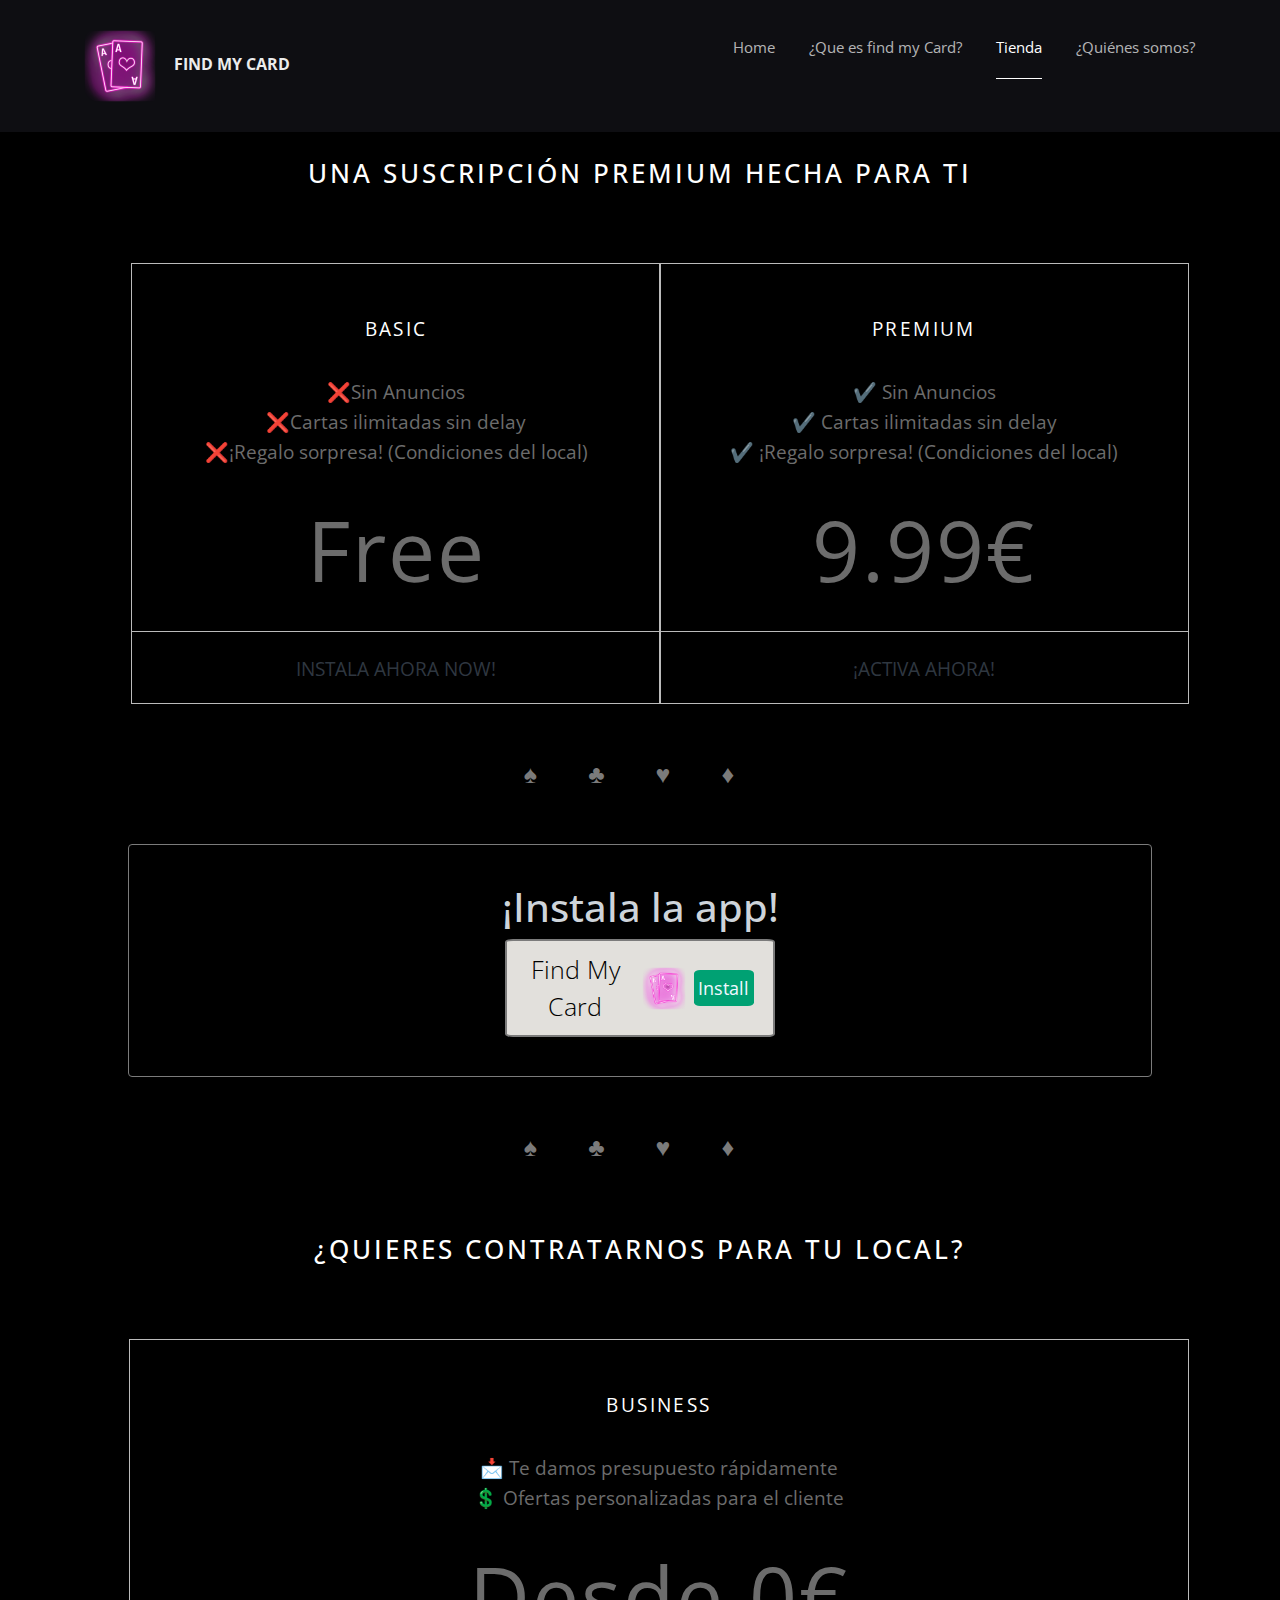
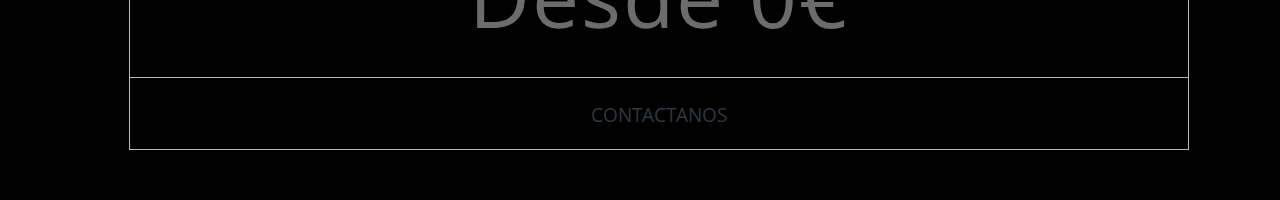
==== commit 7f8fb999: "beta 0.1.1" ====
--- a/precio.html
+++ b/precio.html
@@ -1,8 +1,9 @@
 <!doctype html>
-<html lang="en">
+<html lang="es">
   <head>
     <!-- Required meta tags -->
     <meta charset="utf-8">
+    <link rel="shortcut icon" href="images/logo.png">
     <meta name="viewport" content="width=device-width, initial-scale=1, shrink-to-fit=no">
     
     <link href="https://fonts.googleapis.com/css?family=Open+Sans:300,400,700" rel="stylesheet">
@@ -18,7 +19,7 @@
     <link rel="stylesheet" href="css/style.css">
     <link rel="stylesheet" href="css/precio.css">   
 
-    <title>Website Menu #2</title>
+    <title>Find My Card</title>
   </head>
   <body>
     <div class="site-mobile-menu site-navbar-target">
--- a/css/style.css
+++ b/css/style.css
@@ -123,7 +123,7 @@
   justify-content: center;
   align-items: center;
   flex-direction: row;
-  width: 25vh !important;
+  width: 30vh !important;
   margin: 0 auto;
   background-color: antiquewhite;
   padding: 1%;
--- a/css/precio.css
+++ b/css/precio.css
@@ -81,6 +81,14 @@
     width:100%;
     max-width:1100px;
   }
+
+  @media screen and (max-width: 768px) {
+    .purchase ul {
+      padding: 0 !important;
+    }
+  }
+
+
   .purchase li {
     display:table-cell;
     width:33.333%;
@@ -93,6 +101,15 @@
     position:relative;
     z-index:0;
     border:1px solid #BBB;
+  }
+
+  @media screen and (max-width: 768px) {
+    .purchase li {
+      display:table-row;
+      width:66.66%;
+      padding:43px 0 0;
+      border:1px solid #BBB;
+    }
   }
   
   .purchase li:first-child {
